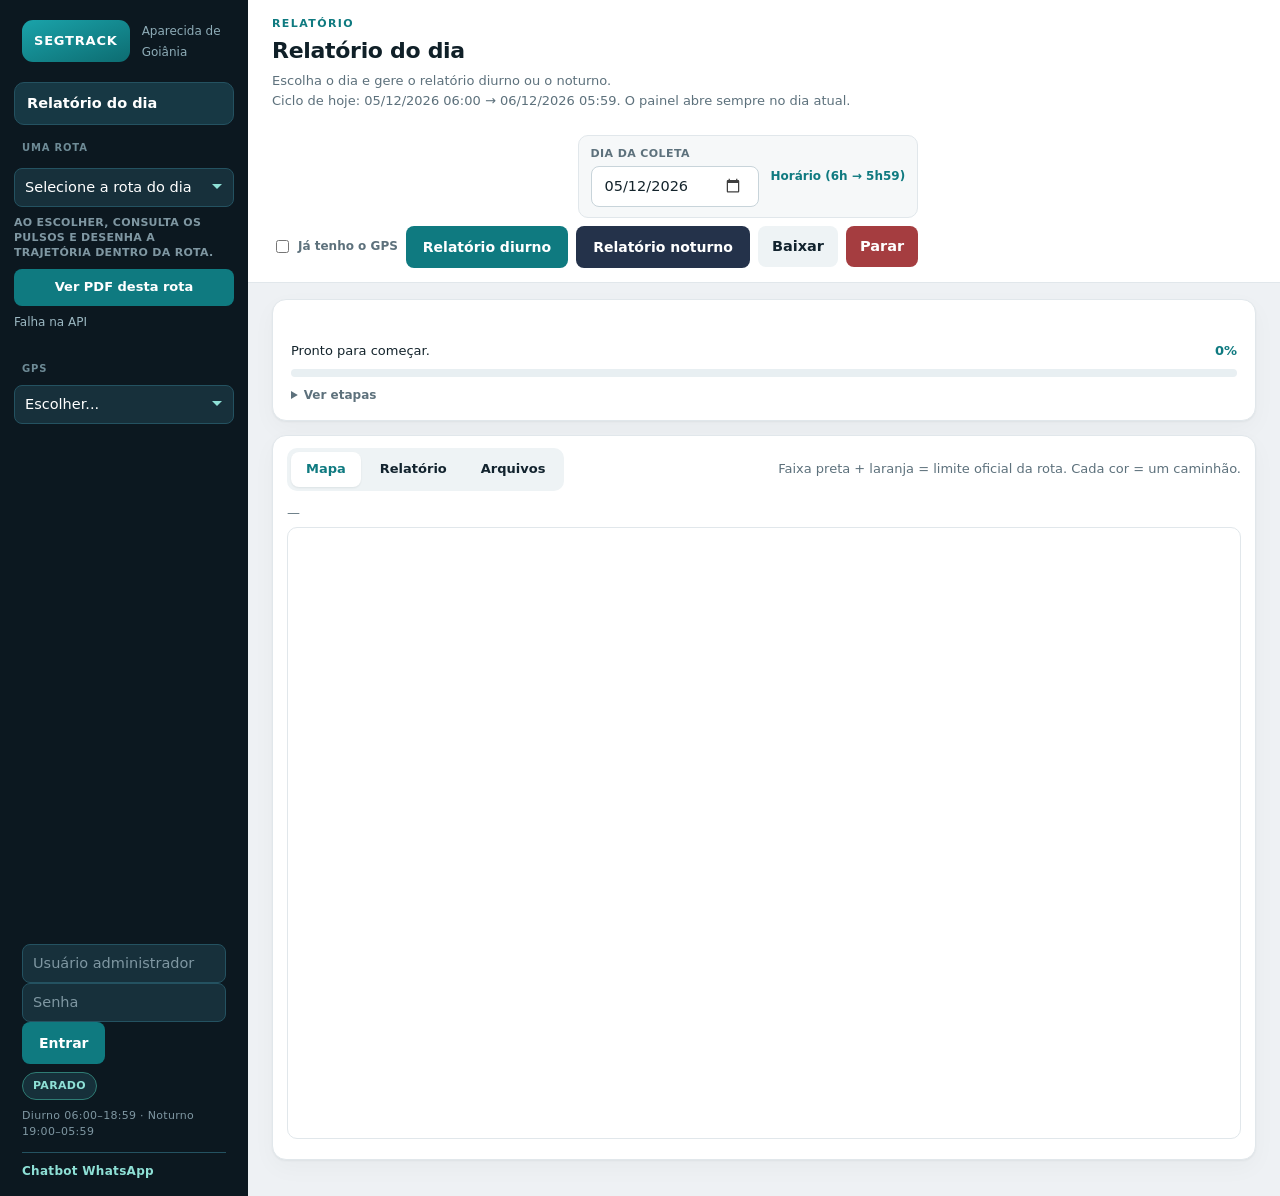
==== inlog_agent/web/index.html @ 2302d879 "Expõe a auditoria administrativa das rotas a partir do snapshot gravado, sem recalcular o turno. Co-" ====
<!DOCTYPE html>
<html lang="pt-BR">
<head>
  <meta charset="utf-8" />
  <meta name="viewport" content="width=device-width, initial-scale=1" />
  <title>SEGTRACK</title>
  <script src="config.js"></script>
  <style>
    :root {
      --ink: #102028;
      --navy: #12232e;
      --sidebar: #0c1820;
      --teal: #0f7a80;
      --teal-soft: #e8f5f5;
      --bg: #eef1f4;
      --card: #ffffff;
      --line: #e1e7eb;
      --text: #14242c;
      --muted: #5d717c;
      --argos: #1b8a5a;
      --segtrack: #c56a1a;
      --ok: #1b8a5a;
      --warn: #c56a1a;
      --err: #b34145;
      --shadow: 0 1px 2px #1020280d, 0 8px 24px #10202808;
    }
    * { box-sizing: border-box; }
    html, body { height: 100%; overflow-anchor: none; }
    body {
      margin: 0;
      font: 14.5px/1.45 "Segoe UI", system-ui, sans-serif;
      background: var(--bg);
      color: var(--text);
    }
    .shell { display: flex; min-height: 100%; }
    .sidebar {
      width: 248px;
      flex: none;
      background: var(--sidebar);
      color: #d7e4ea;
      padding: 20px 14px 16px;
      display: flex;
      flex-direction: column;
      gap: 20px;
    }
    .brand { display: flex; align-items: center; gap: 12px; padding: 0 8px; }
    .marca {
      height: 42px;
      padding: 0 12px;
      border-radius: 11px;
      background: linear-gradient(160deg, #1aa3aa, #0d6c71);
      color: #fff;
      display: grid;
      place-items: center;
      font-weight: 800;
      letter-spacing: .8px;
      font-size: 13px;
    }
    .brand strong { display: block; color: #fff; font-size: 17px; letter-spacing: -.2px; }
    .brand small { color: #8eacb7; font-size: 12px; }
    .tabs { display: flex; flex-direction: column; gap: 4px; }
    .nav-grupo {
      margin: 12px 8px 4px;
      color: #6e8b96;
      font-size: 10px;
      font-weight: 700;
      letter-spacing: .8px;
      text-transform: uppercase;
    }
    .tabs > button {
      width: 100%;
      text-align: left;
      background: transparent;
      color: #b7c9d1;
      border: 1px solid transparent;
      border-radius: 10px;
      padding: 10px 12px;
      font-weight: 650;
    }
    .tabs > button:hover { filter: none; background: #17303b; color: #fff; }
    .tabs > button.ativo { background: #173844; color: #fff; border-color: #245261; }
    .tabs > button.ativo.inlog { box-shadow: inset 3px 0 0 var(--teal); }
    .tabs > button.ativo.argos { box-shadow: inset 3px 0 0 var(--argos); }
    .tabs > button.ativo.segtrack { box-shadow: inset 3px 0 0 var(--segtrack); }
    .tabs > .campo-side {
      margin: 0 0 4px;
    }
    #sel-empresa.emp-inlog { box-shadow: inset 3px 0 0 var(--teal); }
    #sel-empresa.emp-argos { box-shadow: inset 3px 0 0 var(--argos); }
    #sel-empresa.emp-segtrack { box-shadow: inset 3px 0 0 var(--segtrack); }
    .sidebar-base { margin-top: auto; padding: 0 8px; display: grid; gap: 8px; }
    .sidebar-base small { color: #7f97a2; font-size: 11px; letter-spacing: .3px; }
    .chatbot-box {
      margin-top: 4px;
      padding-top: 10px;
      border-top: 1px solid #245261;
    }
    .chatbot-box summary {
      cursor: pointer;
      color: #8ee0d6;
      font-size: 12px;
      font-weight: 700;
      letter-spacing: .3px;
      list-style: none;
    }
    .chatbot-box .campo-side { margin-top: 6px; font-size: 12px; }
    .chatbot-box .chk-side {
      display: flex;
      gap: 6px;
      align-items: center;
      color: #b7c9d1;
      font-size: 12px;
      margin: 8px 0 4px;
    }
    .chatbot-box button {
      width: 100%;
      margin-top: 6px;
      font-size: 12px;
      padding: 7px 8px;
      background: #17303b;
      color: #d7e4ea;
      border: 1px solid #245261;
      border-radius: 8px;
    }
    .chatbot-box button.principal {
      background: #0f7a80;
      color: #fff;
      border-color: #0f7a80;
    }
    .chatbot-box button.desligar {
      background: #5c2a2a;
      color: #ffd4d4;
      border-color: #8a3d3d;
    }
    #chatbot-qr {
      display: none;
      width: 100%;
      max-width: 188px;
      margin: 8px auto 0;
      border-radius: 10px;
      background: #fff;
      padding: 6px;
    }
    #chatbot-qr.visivel { display: block; }
    #chatbot-msg { color: #9cb8c2; font-size: 11px; line-height: 1.45; margin-top: 8px; }
    .sidebar-rota { padding: 0 8px; display: grid; gap: 8px; }
    .tabs .sidebar-rota { margin: 4px 0 8px; padding: 0; }
    .sidebar-rota > small {
      color: #7f97a2;
      font-size: 11px;
      letter-spacing: .3px;
      text-transform: uppercase;
      font-weight: 700;
    }
    .campo-side {
      width: 100%;
      background: #17303b;
      border: 1px solid #245261;
      color: #fff;
      border-radius: 8px;
      padding: 8px 10px;
      font: inherit;
    }
    .campo-side::placeholder { color: #7f97a2; }
    select.campo-side {
      appearance: none;
      background-image: url("data:image/svg+xml,%3Csvg xmlns='http://www.w3.org/2000/svg' width='12' height='8' viewBox='0 0 12 8'%3E%3Cpath fill='%238ee0d6' d='M1 1l5 5 5-5'/%3E%3C/svg%3E");
      background-repeat: no-repeat;
      background-position: right 10px center;
      padding-right: 28px;
    }
    select.campo-side option { color: #12232e; background: #fff; }
    .sidebar-rota button {
      width: 100%;
      padding: 8px 10px;
      font-size: 13px;
    }
    .sidebar-rota button.sec {
      background: #17303b;
      color: #d7e4ea;
      border: 1px solid #245261;
    }
    .rota-info { color: #9cb8c2; font-size: 12px; line-height: 1.4; }
    #rota-caminhoes { display: grid; gap: 5px; max-height: 260px; overflow: auto; }
    .cam-row {
      display: grid;
      grid-template-columns: 10px 1fr auto;
      gap: 7px;
      align-items: baseline;
      color: #d7e4ea;
      font-size: 12px;
    }
    .cam-row i { width: 10px; height: 10px; border-radius: 2px; align-self: center; }
    .cam-row small { color: #7f97a2; }
    .app { flex: 1; min-width: 0; overflow-anchor: none; display: flex; flex-direction: column; }
    .topbar {
      background: #fff;
      border-bottom: 1px solid var(--line);
      padding: 16px 24px 14px;
      display: flex;
      justify-content: space-between;
      gap: 20px;
      align-items: flex-start;
      flex-wrap: wrap;
      position: sticky;
      top: 0;
      z-index: 8;
    }
    .topbar .kicker {
      margin: 0 0 3px;
      font-size: 11px;
      letter-spacing: 1.4px;
      text-transform: uppercase;
      color: var(--teal);
      font-weight: 700;
    }
    .topbar h1 { margin: 0; font-size: 22px; letter-spacing: -.3px; color: var(--ink); }
    .topbar .desc { margin: 5px 0 0; color: var(--muted); font-size: 13px; max-width: 560px; }
    .topbar-acoes {
      display: none;
      flex-wrap: wrap;
      gap: 8px;
      align-items: center;
      justify-content: flex-end;
    }
    body[data-pagina="uni"] .barra-uni,
    body[data-pagina="inlog"] .barra-inlog,
    body[data-pagina="argos"] .barra-argos,
    body[data-pagina="segtrack"] .barra-segtrack { display: flex; }
    .ciclo-avancado {
      font-size: 12px;
      color: var(--muted);
    }
    .ciclo-avancado summary {
      cursor: pointer;
      list-style: none;
      font-weight: 650;
      color: var(--teal);
    }
    .topbar-lado { display: flex; flex-direction: column; align-items: flex-end; gap: 8px; max-width: 100%; }
    .number { display: none; }
    main.painel { padding: 16px 24px 36px; display: none; gap: 14px; }
    main.painel.ativo { display: grid; }
    main[hidden] { display: none !important; }
    .card {
      background: var(--card);
      border: 1px solid var(--line);
      border-radius: 14px;
      padding: 16px 18px;
      box-shadow: var(--shadow);
    }
    .card h2 { margin: 0 0 10px; font-size: 15px; display: flex; align-items: center; color: var(--ink); }
    .card.visor { padding: 12px 14px 14px; }
    .vistas {
      display: flex;
      gap: 4px;
      background: #eef3f5;
      border-radius: 10px;
      padding: 4px;
      width: fit-content;
    }
    .vistas button {
      background: transparent;
      color: var(--navy);
      padding: 7px 14px;
      font-size: 13px;
    }
    .vistas button.ativo { background: #fff; color: var(--teal); box-shadow: 0 1px 2px #10202814; }
    .vista { display: none; }
    .vista.ativo { display: block; }
    .number {
      display: inline-flex;
      width: 24px;
      height: 24px;
      border-radius: 7px;
      align-items: center;
      justify-content: center;
      background: var(--teal-soft);
      color: var(--teal);
      margin-right: 10px;
      font-size: 12px;
      font-weight: 700;
      flex: none;
    }
    .status { display: flex; flex-wrap: wrap; gap: 8px; color: var(--muted); margin-top: 12px; }
    .status span {
      background: #f4f7f8;
      border: 1px solid var(--line);
      border-radius: 999px;
      padding: 5px 10px;
      font-size: 12px;
    }
    .status b { color: var(--text); font-weight: 650; }
    .acoes { display: flex; flex-wrap: wrap; gap: 8px; margin: 16px 0 8px; align-items: center; }
    button, .campo {
      border-radius: 8px;
      border: 1px solid #c8d4da;
      background: #fff;
      color: var(--text);
      padding: 9px 13px;
      font: inherit;
    }
    button {
      cursor: pointer;
      background: var(--teal);
      border-color: transparent;
      color: #fff;
      font-weight: 650;
    }
    button:hover { filter: brightness(.97); }
    button.sec { background: #eef3f5; color: var(--navy); }
    button.principal { padding: 10px 16px; font-size: 14px; }
    button.noturno { background: #24324a; }
    button.argos { background: var(--argos); color: #fff; }
    button.segtrack { background: var(--segtrack); color: #fff; }
    button.parar { background: #a53d40; color: #fff; }
    button:disabled { opacity: .45; cursor: default; }
    .chk {
      display: inline-flex;
      align-items: center;
      gap: 6px;
      color: var(--muted);
      font-size: 12px;
      font-weight: 600;
      user-select: none;
    }
    .menu { position: relative; }
    .menu-lista {
      display: none;
      position: absolute;
      right: 0;
      top: calc(100% + 6px);
      min-width: 200px;
      background: #fff;
      border: 1px solid var(--line);
      border-radius: 10px;
      box-shadow: var(--shadow);
      padding: 6px;
      z-index: 20;
    }
    .menu.aberto .menu-lista { display: grid; gap: 2px; }
    .menu-lista button {
      width: 100%;
      text-align: left;
      background: transparent;
      color: var(--text);
      font-weight: 600;
      padding: 8px 10px;
    }
    .menu-lista button:hover { background: var(--teal-soft); color: var(--teal); }
    .log-caixa { margin-top: 10px; }
    .log-caixa summary {
      cursor: pointer;
      color: var(--muted);
      font-size: 12px;
      font-weight: 650;
    }
    .campo { width: 168px; }
    .campo.hora { width: 112px; }
    .campo:focus { outline: 2px solid #9fd4d6; outline-offset: 1px; }
    .data-br {
      position: relative;
      width: 168px;
      flex: none;
    }
    .data-br .data-texto {
      width: 100%;
      padding-right: 36px;
    }
    .data-br .data-picker {
      position: absolute;
      right: 0;
      top: 0;
      width: 36px;
      height: 100%;
      padding: 0;
      margin: 0;
      border: 0;
      background: transparent;
      color: transparent;
    }
    .data-br .data-picker::-webkit-datetime-edit,
    .data-br .data-picker::-webkit-datetime-edit-fields-wrapper,
    .data-br .data-picker::-webkit-datetime-edit-text,
    .data-br .data-picker::-webkit-datetime-edit-month-field,
    .data-br .data-picker::-webkit-datetime-edit-day-field,
    .data-br .data-picker::-webkit-datetime-edit-year-field,
    .data-br .data-picker::-webkit-inner-spin-button {
      display: none;
    }
    .data-br .data-picker::-webkit-calendar-picker-indicator {
      opacity: .75;
      cursor: pointer;
      width: 16px;
      height: 16px;
      margin-right: 8px;
    }
    .ciclo {
      display: inline-flex;
      align-items: center;
      gap: 12px;
      flex-wrap: wrap;
      background: #f6f8f9;
      border: 1px solid var(--line);
      border-radius: 10px;
      padding: 10px 12px;
    }
    .ciclo-lado { display: grid; gap: 4px; }
    .ciclo-lado .linha { display: flex; gap: 6px; align-items: center; }
    .hora-lbl { color: var(--muted); font-size: 11px; font-weight: 700; letter-spacing: .4px; text-transform: uppercase; }
    .hora-lbl.ate { align-self: end; padding-bottom: 10px; text-transform: none; letter-spacing: 0; font-size: 12px; }
    .andamento { margin-top: 14px; }
    .andamento-topo { display: flex; justify-content: space-between; gap: 12px; align-items: baseline; margin-bottom: 8px; }
    .andamento-topo span { color: var(--text); font-size: 13px; }
    .andamento-topo strong { color: var(--teal); font-size: 13px; }
    .track { height: 8px; background: #e8eff2; border-radius: 6px; overflow: hidden; }
    .fill { width: 0; height: 100%; background: var(--teal); transition: width .35s ease; }
    #log, #log-argos, #log-segtrack, #log-uni {
      min-height: 168px;
      max-height: 280px;
      overflow: auto;
      overflow-anchor: none;
      white-space: pre-wrap;
      font: 12px/1.65 Consolas, "Cascadia Mono", monospace;
      background: #0f1c24;
      border-radius: 10px;
      padding: 13px 14px;
      color: #9ec3c6;
    }
    iframe {
      width: 100%;
      min-height: 420px;
      border: 1px solid var(--line);
      border-radius: 10px;
      background: #fff;
    }
    #mapa, #argos-mapa, #segtrack-mapa, #unificado-mapa { height: 68vh; min-height: 540px; }
    #diario, #argos-diario, #segtrack-diario, #unificado-diario { min-height: 520px; }
    .titulo-linha {
      display: flex;
      justify-content: space-between;
      align-items: baseline;
      gap: 12px;
      flex-wrap: wrap;
    }
    .titulo-linha h2 { margin: 0; }
    .legenda { color: var(--muted); font-size: 13px; }
    .dias { display: flex; flex-wrap: wrap; gap: 6px; margin: 0 0 12px; }
    .dias button {
      background: #eef3f5;
      color: var(--navy);
      font-weight: 600;
      padding: 6px 10px;
    }
    .dias button.ativo { background: var(--teal); color: #fff; }
    #dias-argos button.ativo { background: var(--argos); color: #fff; }
    #dias-segtrack button.ativo { background: var(--segtrack); color: #fff; }
    .badge {
      display: inline-flex;
      width: fit-content;
      padding: 5px 10px;
      border-radius: 999px;
      font-size: 11px;
      font-weight: 700;
      letter-spacing: .3px;
      text-transform: uppercase;
      border: 1px solid #34515c;
      background: #16303a;
      color: #9cb8c2;
    }
    .badge.ok { border-color: #2f7c74; color: #8ee0d6; }
    .badge.run { border-color: #8a6b2b; color: #f0d48a; }
    .badge.err { border-color: #8a3d3d; color: #f0a8a6; }
    .aud-tabela { width: 100%; border-collapse: collapse; font-size: 13px; }
    .aud-tabela th, .aud-tabela td { text-align: left; padding: 7px 8px; border-bottom: 1px solid var(--line); vertical-align: top; }
    .aud-tabela th { color: var(--muted); font-size: 11px; letter-spacing: .4px; text-transform: uppercase; }
    .aud-ok { color: var(--ok); font-weight: 700; }
    .aud-alerta { color: var(--err); font-weight: 700; }
    .aud-aviso { color: var(--warn); font-weight: 700; }
    .aud-lista { margin: 8px 0 0; padding-left: 18px; color: var(--muted); }
    .aud-grade { display: grid; grid-template-columns: repeat(3, minmax(0, 1fr)); gap: 10px; margin: 8px 0 12px; }
    .aud-grade div { background: #f6f8f9; border-radius: 10px; padding: 10px 12px; }
    .aud-grade small { display: block; color: var(--muted); font-size: 11px; text-transform: uppercase; letter-spacing: .3px; }
    .aud-grade b { font-size: 16px; }
    #acesso-box[hidden], #tab-auditoria[hidden], #aba-auditoria[hidden] { display: none !important; }
    a { color: var(--teal); }
    .hint { font-size: 13px; line-height: 1.55; color: var(--muted); margin: 0 0 4px; }
    #arquivos-uni, #arquivos, #arquivos-argos, #arquivos-segtrack { display: grid; gap: 6px; }
    #arquivos-uni a, #arquivos a, #arquivos-argos a, #arquivos-segtrack a {
      display: inline-block;
      padding: 7px 10px;
      background: #f6f8f9;
      border-radius: 8px;
      text-decoration: none;
    }
    @media (max-width: 860px) {
      .shell { display: block; }
      .sidebar { width: auto; }
      .tabs { flex-direction: row; flex-wrap: wrap; }
      .tabs > button { width: auto; }
      .topbar { position: static; }
    }
  </style>
</head>
<body data-pagina="uni">
  <div class="shell">
    <aside class="sidebar">
      <div class="brand">
        <span class="marca">SEGTRACK</span>
        <div>
          <small>Aparecida de Goiânia</small>
        </div>
      </div>
      <nav class="tabs">
        <button type="button" id="tab-uni" class="nav-item ativo" onclick="mostrarAba('uni')">Relatório do dia</button>
        <button type="button" id="tab-auditoria" class="nav-item" hidden onclick="mostrarAba('auditoria')">Auditoria de rotas</button>
        <p class="nav-grupo">Uma rota</p>
        <div class="sidebar-rota" style="padding:0; gap:8px;">
          <select id="filtro-rota" class="campo-side" title="Rotas da grade do dia">
            <option value="">Escolha a rota</option>
          </select>
          <small class="rota-info">Ao escolher, consulta os pulsos e desenha a trajetória dentro da rota.</small>
          <button type="button" id="btn-ver-rota" onclick="verRota(true)">Ver PDF desta rota</button>
          <a id="rota-pdf-link" class="rota-info" hidden target="_blank" rel="noopener">Abrir PDF da rota</a>
          <button type="button" class="sec" id="btn-mapa-dia" onclick="voltarMapaDia()" hidden>Voltar ao mapa do dia</button>
          <div id="rota-info" class="rota-info"></div>
          <div id="rota-caminhoes"></div>
        </div>
        <p class="nav-grupo">GPS</p>
        <select id="sel-empresa" class="campo-side" title="GPS da SEGTRACK" onchange="abrirEmpresa(this.value)">
          <option value="">Escolher...</option>
          <option value="segtrack">SEGTRACK</option>
        </select>
      </nav>
      <div class="sidebar-base">
        <div id="acesso-box" hidden>
          <form id="acesso-form" onsubmit="entrarPainel(event)">
            <input id="acesso-login" class="campo-side" autocomplete="username" placeholder="Usuário administrador" />
            <input id="acesso-senha" class="campo-side" type="password" autocomplete="current-password" placeholder="Senha" />
            <button type="submit" class="principal">Entrar</button>
            <small id="acesso-msg" class="rota-info"></small>
          </form>
          <div id="acesso-logado" hidden>
            <small id="acesso-nome" class="rota-info"></small>
            <button type="button" class="sec" onclick="sairPainel()">Sair</button>
          </div>
        </div>
        <span id="badge" class="badge ok">parado</span>
        <small>Diurno 06:00–18:59 · Noturno 19:00–05:59</small>
        <details class="chatbot-box" id="chatbot-box">
          <summary>Chatbot WhatsApp</summary>
          <img id="chatbot-qr" alt="QR do WhatsApp" />
          <select class="campo-side" id="chatbot-grupo" title="Grupo que recebe o relatório">
            <option value="">Escolher grupo...</option>
          </select>
          <label class="chk-side"><input type="checkbox" id="chatbot-auto" checked /> Enviar PDF ao gerar relatório</label>
          <label class="chk-side"><input type="checkbox" id="chatbot-2h" /> A cada 2 h gera o relatório e envia no grupo</label>
          <button type="button" class="principal" id="btn-chatbot-sessao" onclick="alternarSessaoChatbot()">Conectar WhatsApp</button>
          <button type="button" onclick="salvarChatbot()">Salvar grupo</button>
          <button type="button" class="acao-job" id="btn-chatbot-enviar" onclick="enviarChatbot()">Gerar e enviar no grupo</button>
          <small id="chatbot-msg">Conecte o WhatsApp, escolha o grupo e clique em Gerar e enviar no grupo. Esta mensagem mostra o retorno: aviso enviado, PDF enviado ou o erro. Escrever no WhatsApp nao gera o relatorio.</small>
        </details>
      </div>
    </aside>
    <div class="app">
      <header class="topbar">
        <div>
          <p class="kicker" id="kicker-pagina">Relatório</p>
          <h1 id="titulo-pagina">Relatório do dia</h1>
          <p class="desc" id="desc-pagina">Escolha o dia e gere o relatório diurno ou o noturno.</p>
          <p class="hint" id="hint-ciclo-uni">Diurno 06:00–18:59. Noturno a partir das 19:00 até 05:59, com os polígonos do dia e a trajetória dentro deles.</p>
        </div>
        <div class="topbar-lado">
          <div class="ciclo">
            <div class="ciclo-lado">
              <span class="hora-lbl">Dia da coleta</span>
              <div class="linha">
                <input class="campo" id="data-uni" type="date" title="Dia da coleta" />
              </div>
            </div>
            <details class="ciclo-avancado">
              <summary>Horário (6h → 5h59)</summary>
              <div class="linha" style="margin-top:8px">
                <input class="campo hora" id="hora-ini-uni" type="time" value="06:00" step="60" title="Hora inicial" />
                <span class="hora-lbl ate">até</span>
                <input class="campo" id="data-fim-uni" type="date" title="Data final" />
                <input class="campo hora" id="hora-fim-uni" type="time" value="05:59" step="60" title="Hora final" />
              </div>
            </details>
          </div>
          <div class="topbar-acoes barra-uni">
            <label class="chk"><input type="checkbox" id="chk-so-gps" /> Já tenho o GPS</label>
            <button type="button" class="principal acao-job" onclick="rodarUnificado(!document.getElementById('chk-so-gps').checked, 'diurno')" title="06:00 até 18:59, polígonos diurnos do dia">Relatório diurno</button>
            <button type="button" class="principal noturno acao-job" onclick="rodarUnificado(!document.getElementById('chk-so-gps').checked, 'noturno')" title="19:00 até 05:59, polígonos noturnos do dia">Relatório noturno</button>
            <div class="menu">
              <button type="button" class="sec acao-job" onclick="toggleMenu(this)">Baixar</button>
              <div class="menu-lista">
                <button type="button" id="btn-pdf-uni" class="acao-job" onclick="baixarPdfUnificado()">PDF do relatório</button>
                <button type="button" id="btn-word-uni" class="acao-job" onclick="baixarWordUnificado()">Word</button>
              </div>
            </div>
            <button type="button" class="parar" onclick="pararGeracao('log-uni')">Parar</button>
          </div>
          <div class="topbar-acoes barra-inlog" hidden>
            <input class="campo" id="veiculos" placeholder="Frota (CCL)" value="CCL" title="Filtro da frota Inlog" />
            <button type="button" class="acao-job" onclick="rodar('rotas')">Buscar GPS Inlog</button>
            <div class="menu">
              <button type="button" class="sec acao-job" onclick="toggleMenu(this)">Baixar</button>
              <div class="menu-lista">
                <button type="button" id="btn-pdf" class="acao-job" onclick="baixarPdf()">PDF</button>
                <button type="button" id="btn-gpkg" class="acao-job" onclick="baixarGpkg()">GPKG</button>
              </div>
            </div>
            <button type="button" class="parar" onclick="pararGeracao('log')">Parar</button>
          </div>
          <div class="topbar-acoes barra-argos" hidden>
            <button type="button" class="argos acao-job" onclick="rodarArgos('argos-rotas')">Buscar GPS Argos</button>
            <div class="menu">
              <button type="button" class="sec acao-job" onclick="toggleMenu(this)">Baixar</button>
              <div class="menu-lista">
                <button type="button" id="btn-pdf-argos" class="acao-job" onclick="baixarPdfArgos()">PDF</button>
                <button type="button" id="btn-gpkg-argos" class="acao-job" onclick="baixarGpkgArgos()">GPKG</button>
              </div>
            </div>
            <button type="button" class="parar" onclick="pararGeracao('log-argos')">Parar</button>
          </div>
          <div class="topbar-acoes barra-segtrack">
            <button type="button" class="segtrack acao-job" onclick="rodarSegtrack('segtrack-rotas')">Buscar GPS SEGTRACK</button>
            <div class="menu">
              <button type="button" class="sec acao-job" onclick="toggleMenu(this)">Baixar</button>
              <div class="menu-lista">
                <button type="button" id="btn-pdf-segtrack" class="acao-job" onclick="baixarPdfSegtrack()">PDF</button>
                <button type="button" id="btn-gpkg-segtrack" class="acao-job" onclick="baixarGpkgSegtrack()">GPKG</button>
              </div>
            </div>
            <button type="button" class="parar" onclick="pararGeracao('log-segtrack')">Parar</button>
          </div>
        </div>
      </header>

  <main id="aba-uni" class="painel ativo">
    <section class="card">
      <div class="status" id="status-uni"></div>
      <div class="andamento">
        <div class="andamento-topo">
          <span id="msg-uni">Pronto para começar.</span>
          <strong id="pct-uni">0%</strong>
        </div>
        <div class="track"><div class="fill" id="fill-uni"></div></div>
      </div>
      <details class="log-caixa">
        <summary>Ver etapas</summary>
        <div id="log-uni">As etapas aparecem aqui enquanto o relatório é montado.</div>
      </details>
    </section>
    <section class="card visor">
      <div class="titulo-linha">
        <div class="vistas" data-alvo="uni">
          <button type="button" class="ativo" data-vista="mapa">Mapa</button>
          <button type="button" data-vista="relatorio">Relatório</button>
          <button type="button" data-vista="arquivos">Arquivos</button>
        </div>
        <span class="legenda" id="legenda-uni">Faixa preta + laranja = limite oficial da rota. Cada cor = um caminhão.</span>
        <a id="unificado-mapa-link" href="#" target="_blank" hidden>Tela cheia</a>
      </div>
      <div id="dias-uni" class="dias"></div>
      <div class="vista ativo" data-vista-panel="mapa">
        <p class="hint"><span id="titulo-uni">—</span></p>
        <iframe id="unificado-mapa" title="Mapa unificado"></iframe>
      </div>
      <div class="vista" data-vista-panel="relatorio">
        <p class="hint">Conclusão de rota · <span id="titulo-uni-dia">—</span></p>
        <iframe id="unificado-diario" title="Relatório unificado"></iframe>
      </div>
      <div class="vista" data-vista-panel="arquivos">
        <div id="arquivos-uni">Nenhum arquivo deste dia ainda.</div>
      </div>
    </section>
  </main>

  <main id="aba-inlog" class="painel">
    <section class="card">
      <div class="status" id="status"></div>
      <details class="log-caixa">
        <summary>Ver etapas</summary>
        <div id="log">Aguardando comando...</div>
      </details>
    </section>
    <section class="card visor">
      <div class="titulo-linha">
        <div class="vistas" data-alvo="inlog">
          <button type="button" class="ativo" data-vista="mapa">Mapa</button>
          <button type="button" data-vista="relatorio">Relatório</button>
          <button type="button" data-vista="arquivos">Arquivos</button>
        </div>
        <span class="legenda">Cinza = setor oficial · colorida = GPS Inlog</span>
        <a id="mapa-link" href="#" target="_blank" hidden>Tela cheia</a>
      </div>
      <div id="dias" class="dias"></div>
      <div class="vista ativo" data-vista-panel="mapa">
        <p class="hint"><span id="titulo-mapa">—</span></p>
        <iframe id="mapa" title="Mapa Inlog"></iframe>
      </div>
      <div class="vista" data-vista-panel="relatorio">
        <p class="hint">Relatório Inlog · <span id="titulo-dia">—</span></p>
        <iframe id="diario" title="Relatório diário Inlog"></iframe>
      </div>
      <div class="vista" data-vista-panel="arquivos">
        <div id="arquivos">Nenhuma extração Inlog deste dia.</div>
      </div>
    </section>
  </main>

  <main id="aba-argos" class="painel" hidden>
    <section class="card">
      <div class="status" id="status-argos"></div>
      <details class="log-caixa">
        <summary>Ver etapas</summary>
        <div id="log-argos">Aguardando comando do Argos...</div>
      </details>
    </section>
    <section class="card visor">
      <div class="titulo-linha">
        <div class="vistas" data-alvo="argos">
          <button type="button" class="ativo" data-vista="mapa">Mapa</button>
          <button type="button" data-vista="relatorio">Relatório</button>
          <button type="button" data-vista="arquivos">Arquivos</button>
        </div>
        <span class="legenda">Cinza = setor oficial · colorida = GPS Argos</span>
        <a id="argos-mapa-link" href="#" target="_blank" hidden>Tela cheia</a>
      </div>
      <div id="dias-argos" class="dias"></div>
      <div class="vista ativo" data-vista-panel="mapa">
        <p class="hint"><span id="titulo-argos">—</span></p>
        <iframe id="argos-mapa" title="Mapa Argos"></iframe>
      </div>
      <div class="vista" data-vista-panel="relatorio">
        <p class="hint">Relatório Argos · <span id="titulo-argos-dia">—</span></p>
        <iframe id="argos-diario" title="Relatório Argos"></iframe>
      </div>
      <div class="vista" data-vista-panel="arquivos">
        <div id="arquivos-argos">Nenhuma extração Argos deste dia.</div>
      </div>
    </section>
  </main>

  <main id="aba-segtrack" class="painel" hidden>
    <section class="card">
      <div class="status" id="status-segtrack"></div>
      <details class="log-caixa">
        <summary>Ver etapas</summary>
        <div id="log-segtrack">Aguardando comando da SEGTRACK...</div>
      </details>
    </section>
    <section class="card visor">
      <div class="titulo-linha">
        <div class="vistas" data-alvo="segtrack">
          <button type="button" class="ativo" data-vista="mapa">Mapa</button>
          <button type="button" data-vista="relatorio">Relatório</button>
          <button type="button" data-vista="arquivos">Arquivos</button>
        </div>
        <span class="legenda">Cada cor = um caminhão que entrou no polígono</span>
        <a id="segtrack-mapa-link" href="#" target="_blank" hidden>Tela cheia</a>
      </div>
      <div id="dias-segtrack" class="dias"></div>
      <div class="vista ativo" data-vista-panel="mapa">
        <p class="hint"><span id="titulo-segtrack">—</span></p>
        <iframe id="segtrack-mapa" title="Mapa SEGTRACK"></iframe>
      </div>
      <div class="vista" data-vista-panel="relatorio">
        <p class="hint">Relatório SEGTRACK · <span id="titulo-segtrack-dia">—</span></p>
        <iframe id="segtrack-diario" title="Relatório SEGTRACK"></iframe>
      </div>
      <div class="vista" data-vista-panel="arquivos">
        <div id="arquivos-segtrack">Nenhuma extração SEGTRACK deste dia.</div>
      </div>
    </section>
  </main>

  <main id="aba-auditoria" class="painel" hidden>
    <section class="card">
      <p class="hint">Consulta o snapshot já gravado. A tabela, o detalhe e o PDF são conferidos sem recalcular turno encerrado.</p>
      <div class="linha">
        <input class="campo" id="aud-data" type="date" title="Dia da auditoria" />
        <select class="campo" id="aud-turno" title="Turno">
          <option value="diurno">Diurno</option>
          <option value="noturno">Noturno</option>
        </select>
        <select class="campo" id="aud-rota" title="Rota">
          <option value="">Todas as rotas</option>
        </select>
        <button type="button" class="principal" onclick="carregarAuditoria()">Consultar</button>
        <button type="button" class="sec" onclick="baixarAuditoria()">PDF da auditoria</button>
      </div>
      <p class="hint" id="aud-sync"></p>
      <ul class="aud-lista" id="aud-alertas"></ul>
    </section>
    <section class="card" id="aud-resultado">
      <p class="hint">Escolha a data e o turno para ler a auditoria.</p>
    </section>
  </main>
  <div id="datas-espelho" hidden>
    <input id="data" type="date" />
    <input id="hora-ini-inlog" type="time" value="06:00" />
    <input id="data-fim-inlog" type="date" />
    <input id="hora-fim-inlog" type="time" value="05:59" />
    <input id="data-argos" type="date" />
    <input id="hora-ini-argos" type="time" value="06:00" />
    <input id="data-fim-argos" type="date" />
    <input id="hora-fim-argos" type="time" value="05:59" />
    <input id="data-segtrack" type="date" />
    <input id="hora-ini-segtrack" type="time" value="06:00" />
    <input id="data-fim-segtrack" type="date" />
    <input id="hora-fim-segtrack" type="time" value="05:59" />
  </div>
    </div>
  </div>

    <script>
    const API_BASE = String(window.SAGTRACK_API || "").replace(/\/$/, "");
    function urlApi(path) {
      const texto = String(path || "");
      if (!API_BASE || !texto || /^(https?:|blob:|data:)/i.test(texto)) return texto;
      if (texto.startsWith("/")) return API_BASE + texto;
      return texto;
    }
    const fetchOriginal = window.fetch.bind(window);
    window.fetch = (input, init) => fetchOriginal(typeof input === "string" ? urlApi(input) : input, init);
    const $ = (id) => document.getElementById(id);
    let pedindoDia = "";
    let pedindoArgos = "";
    let pedindoSegtrack = "";
    let aba = "uni";
    let geracaoAbort = null;
    let gerandoArquivo = false;
    let turnoUnificado = "";
    let inspecaoRota = "";

    function isoHoje() {
      const agora = new Date();
      return [
        agora.getFullYear(),
        String(agora.getMonth() + 1).padStart(2, "0"),
        String(agora.getDate()).padStart(2, "0"),
      ].join("-");
    }

    function fmtDia(iso) {
      if (!iso) return "—";
      const [ano, mes, dia] = iso.split("-");
      return `${dia}/${mes}/${ano}`;
    }

    function isoParaBr(iso) {
      const achado = /^(\d{4})-(\d{2})-(\d{2})$/.exec(String(iso || "").trim());
      return achado ? `${achado[3]}/${achado[2]}/${achado[1]}` : "";
    }

    function brParaIso(br) {
      const dig = String(br || "").replace(/\D/g, "");
      if (dig.length !== 8) return "";
      const dia = Number(dig.slice(0, 2));
      const mes = Number(dig.slice(2, 4));
      const ano = Number(dig.slice(4, 8));
      const dt = new Date(ano, mes - 1, dia);
      if (dt.getFullYear() !== ano || dt.getMonth() !== mes - 1 || dt.getDate() !== dia) return "";
      return `${String(ano).padStart(4, "0")}-${String(mes).padStart(2, "0")}-${String(dia).padStart(2, "0")}`;
    }

    function mascararBr(texto) {
      const dig = String(texto || "").replace(/\D/g, "").slice(0, 8);
      if (dig.length <= 2) return dig;
      if (dig.length <= 4) return dig.slice(0, 2) + "/" + dig.slice(2);
      return dig.slice(0, 2) + "/" + dig.slice(2, 4) + "/" + dig.slice(4);
    }

    function iniciarDatasBr() {
      const desc = Object.getOwnPropertyDescriptor(HTMLInputElement.prototype, "value");
      document.querySelectorAll('input[type="date"]').forEach((nativo) => {
        if (nativo.closest(".data-br")) return;
        const wrap = document.createElement("div");
        wrap.className = "data-br";
        const texto = document.createElement("input");
        texto.type = "text";
        texto.className = "campo data-texto";
        texto.inputMode = "numeric";
        texto.placeholder = "dd/mm/aaaa";
        texto.maxLength = 10;
        texto.autocomplete = "off";
        texto.title = nativo.title || "Data (dd/mm/aaaa)";
        texto.setAttribute("aria-label", nativo.title || "Data");
        nativo.classList.add("data-picker");
        nativo.classList.remove("campo");
        nativo.lang = "pt-BR";
        nativo.parentNode.insertBefore(wrap, nativo);
        wrap.appendChild(texto);
        wrap.appendChild(nativo);
        if (desc && desc.get && desc.set) {
          Object.defineProperty(nativo, "value", {
            get() { return desc.get.call(this); },
            set(v) {
              desc.set.call(this, v);
              texto.value = isoParaBr(v);
            },
          });
        }
        texto.value = isoParaBr(nativo.value);
        nativo.addEventListener("input", () => { texto.value = isoParaBr(nativo.value); });
        nativo.addEventListener("change", () => { texto.value = isoParaBr(nativo.value); });
        texto.addEventListener("input", () => { texto.value = mascararBr(texto.value); });
        const aplicar = () => {
          const iso = brParaIso(texto.value);
          if (iso) {
            if (nativo.value !== iso) {
              nativo.value = iso;
              nativo.dispatchEvent(new Event("change", { bubbles: true }));
            } else {
              texto.value = isoParaBr(iso);
            }
          } else {
            texto.value = isoParaBr(nativo.value);
          }
        };
        texto.addEventListener("change", aplicar);
        texto.addEventListener("blur", aplicar);
      });
    }

    function horaDe(id, padrao) {
      const v = (($(id) && $(id).value) || "").trim();
      if (!v) return padrao;
      return v.slice(0, 5);
    }

    function isoDia(d) {
      return d.getFullYear() + "-" + String(d.getMonth() + 1).padStart(2, "0") + "-" + String(d.getDate()).padStart(2, "0");
    }

    function somarDia(iso, n) {
      if (!iso) return "";
      const [y, m, d] = iso.split("-").map(Number);
      const dt = new Date(y, m - 1, d);
      dt.setDate(dt.getDate() + n);
      return isoDia(dt);
    }

    function hojeIso() {
      return new Intl.DateTimeFormat("en-CA", {
        timeZone: "America/Sao_Paulo",
        year: "numeric",
        month: "2-digit",
        day: "2-digit",
      }).format(new Date());
    }

    function cicloDiario(ref) {
      const data = ref ? isoDia(ref) : hojeIso();
      return {
        data,
        data_fim: somarDia(data, 1),
        hora_inicio: "06:00",
        hora_fim: "05:59",
      };
    }

    function atualizarHintCiclo(p) {
      const el = $("hint-ciclo-uni");
      if (!el || !p || !p.data) return;
      el.textContent = "Ciclo de hoje: " + fmtPeriodo(p.data, p.hora_inicio || "06:00", p.hora_fim || "05:59", p.data_fim) + ". O painel abre sempre no dia atual.";
    }

    function logPertoDoFim(el) {
      if (!el) return true;
      return el.scrollHeight - el.scrollTop - el.clientHeight < 48;
    }

    function escreverLog(el, texto, seguir) {
      if (!el || texto == null || el.textContent === texto) return;
      const grudado = seguir && logPertoDoFim(el);
      el.textContent = texto;
      if (grudado) el.scrollTop = el.scrollHeight;
    }

    function setHtml(id, html) {
      const el = $(id);
      if (!el || el.dataset.html === html) return;
      el.dataset.html = html;
      el.innerHTML = html;
    }

    function pintarAndamento(msg, pct, texto, opts) {
      if ($("msg-uni") && msg) $("msg-uni").textContent = msg;
      if ($("pct-uni") && pct != null) $("pct-uni").textContent = pct + "%";
      if ($("fill-uni") && pct != null) $("fill-uni").style.width = Math.max(0, Math.min(100, pct)) + "%";
      if (texto != null) escreverLog($("log-uni"), texto, !!(opts && opts.seguir));
    }

    function fmtPeriodo(iso, ini, fim, isoFim) {
      const inicio = (ini || "00:00").slice(0, 5);
      const final = (fim || "23:59").slice(0, 5);
      if (!iso) return "—";
      if ((!isoFim || isoFim === iso) && inicio === "00:00" && final === "23:59") return fmtDia(iso);
      if (!isoFim || isoFim === iso) return fmtDia(iso) + " · " + inicio + "–" + final;
      return fmtDia(iso) + " " + inicio + " → " + fmtDia(isoFim) + " " + final;
    }

    function periodoDe(prefix) {
      const ids = {
        uni: ["data-uni", "hora-ini-uni", "data-fim-uni", "hora-fim-uni"],
        inlog: ["data", "hora-ini-inlog", "data-fim-inlog", "hora-fim-inlog"],
        argos: ["data-argos", "hora-ini-argos", "data-fim-argos", "hora-fim-argos"],
        segtrack: ["data-segtrack", "hora-ini-segtrack", "data-fim-segtrack", "hora-fim-segtrack"],
      };
      const [d, i, df, f] = ids[prefix];
      return {
        data: $(d).value || null,
        data_fim: $(df).value || $(d).value || null,
        hora_inicio: horaDe(i, "00:00"),
        hora_fim: horaDe(f, "23:59"),
      };
    }

    function aplicarPeriodo(p) {
      if (p.data) {
        $("data-uni").value = p.data;
        $("data").value = p.data;
        $("data-argos").value = p.data;
        $("data-segtrack").value = p.data;
      }
      const fim = p.data_fim || (p.data ? somarDia(p.data, 1) : "");
      if (fim) {
        $("data-fim-uni").value = fim;
        $("data-fim-inlog").value = fim;
        $("data-fim-argos").value = fim;
        $("data-fim-segtrack").value = fim;
      }
      const iniH = p.hora_inicio || "06:00";
      const fimH = p.hora_fim || "05:59";
      ["hora-ini-uni", "hora-ini-inlog", "hora-ini-argos", "hora-ini-segtrack"].forEach((id) => {
        $(id).value = iniH;
      });
      ["hora-fim-uni", "hora-fim-inlog", "hora-fim-argos", "hora-fim-segtrack"].forEach((id) => {
        $(id).value = fimH;
      });
      atualizarHintCiclo({
        data: p.data || $("data-uni").value,
        data_fim: fim || $("data-fim-uni").value,
        hora_inicio: iniH,
        hora_fim: fimH,
      });
    }

    async function fetchGeracao(url) {
      if (geracaoAbort) geracaoAbort.abort();
      geracaoAbort = new AbortController();
      gerandoArquivo = true;
      document.querySelectorAll("button.parar").forEach((btn) => { btn.disabled = false; });
      try {
        return await fetch(url, { signal: geracaoAbort.signal });
      } catch (e) {
        if (e && e.name === "AbortError") throw new Error("Geração interrompida.");
        throw new Error(erroPainel(e));
      }
    }

    async function pararGeracao(logId) {
      const el = logId ? $(logId) : null;
      if (logId === "log-uni") pintarAndamento("Parando a geração...", 0, "Parando a geração...", { seguir: true });
      else if (el) escreverLog(el, "Parando a geração...", true);
      if (geracaoAbort) geracaoAbort.abort();
      geracaoAbort = null;
      try {
        const info = await api("/api/parar", {
          method: "POST",
          headers: { "Content-Type": "application/json" },
          body: "{}",
        });
        if (logId === "log-uni") pintarAndamento(info.msg || "Parado.", 0, info.msg || "Parado.", { seguir: true });
        else if (el) escreverLog(el, info.msg || "Parado.", true);
      } catch (e) {
        if (el) el.textContent = e.message;
      }
      gerandoArquivo = false;
      return atualizar();
    }

    const paginas = {
      uni: ["Relatório", "Relatório do dia", "Diurno: 06:00–18:59. Noturno: a partir das 19:00 até 05:59. Cada um traz os polígonos do dia e desenha a trajetória dentro deles."],
      segtrack: ["GPS", "SEGTRACK", "Busca o GPS da SEGTRACK, no dia escolhido no topo."],
      auditoria: ["Auditoria", "Auditoria de rotas", "Confere o percentual da tabela, do detalhe e do PDF com o snapshot gravado. Não recalcula turno encerrado."],
    };
    let acesso = { exigida: false, usuario: null, csrf: "" };

    function abrirEmpresa(nome) {
      if (nome === "segtrack") {
        mostrarAba(nome);
        return;
      }
      mostrarAba("uni");
    }

    function mostrarAba(nome) {
      if (nome === "auditoria") {
        if (!acesso.usuario || acesso.usuario.perfil !== "admin") return;
      } else if (nome !== "uni" && nome !== "segtrack") {
        nome = "uni";
      }
      aba = nome;
      document.body.dataset.pagina = nome;
      ["uni", "inlog", "argos", "segtrack", "auditoria"].forEach((id) => {
        const el = $("aba-" + id);
        if (!el) return;
        const on = nome === id;
        el.hidden = !on;
        el.classList.toggle("ativo", on);
      });
      $("tab-uni").className = nome === "uni" ? "nav-item ativo" : "nav-item";
      const tabAud = $("tab-auditoria");
      if (tabAud) tabAud.className = nome === "auditoria" ? "nav-item ativo" : "nav-item";
      if ($("hint-ciclo-uni")) $("hint-ciclo-uni").hidden = nome === "auditoria";
      const sel = $("sel-empresa");
      if (sel) {
        sel.value = nome === "segtrack" ? nome : "";
        sel.className = "campo-side" + (sel.value ? " emp-" + sel.value : "");
      }
      const pagina = paginas[nome] || paginas.uni;
      if ($("kicker-pagina")) $("kicker-pagina").textContent = pagina[0];
      if ($("titulo-pagina")) $("titulo-pagina").textContent = pagina[1];
      if ($("desc-pagina")) $("desc-pagina").textContent = pagina[2];
      if (nome === "segtrack") carregarDiaSegtrack(false);
      if (nome === "uni") atualizar();
      if (nome === "auditoria") carregarAuditoria();
    }

    function pintarAcesso() {
      const box = $("acesso-box");
      const form = $("acesso-form");
      const logado = $("acesso-logado");
      const admin = !!(acesso.usuario && acesso.usuario.perfil === "admin");
      const tab = $("tab-auditoria");
      if (tab) tab.hidden = !admin;
      if (box) box.hidden = !(acesso.exigida || acesso.usuario);
      if (form) form.hidden = !acesso.exigida || !!acesso.usuario;
      if (logado) logado.hidden = !acesso.usuario;
      const nome = $("acesso-nome");
      if (nome && acesso.usuario) {
        nome.textContent = (acesso.usuario.nome || acesso.usuario.login || "Usuário") + " · " + (acesso.usuario.perfil === "admin" ? "Administrador" : "Operador");
      }
      if (!admin && aba === "auditoria") mostrarAba("uni");
    }

    async function prepararAcesso() {
      try {
        const res = await fetch("/api/auth/sessao");
        const data = await res.json().catch(() => ({}));
        if (res.ok && data.ok) {
          acesso = { exigida: !!data.exigida, usuario: data.usuario || null, csrf: data.csrf || "" };
        } else {
          acesso = { exigida: data.exigida !== false, usuario: null, csrf: "" };
        }
      } catch (e) {
        acesso = { exigida: false, usuario: null, csrf: "" };
      }
      pintarAcesso();
    }

    async function entrarPainel(ev) {
      if (ev) ev.preventDefault();
      const msg = $("acesso-msg");
      if (msg) msg.textContent = "Entrando...";
      try {
        const data = await api("/api/auth/login", {
          method: "POST",
          headers: { "Content-Type": "application/json" },
          body: JSON.stringify({
            login: $("acesso-login").value,
            senha: $("acesso-senha").value,
          }),
        });
        $("acesso-senha").value = "";
        acesso = { exigida: true, usuario: data.usuario || null, csrf: data.csrf || "" };
        if (msg) msg.textContent = "";
        pintarAcesso();
      } catch (e) {
        if (msg) msg.textContent = e.message;
      }
    }

    async function sairPainel() {
      try {
        await api("/api/auth/logout", {
          method: "POST",
          headers: { "Content-Type": "application/json", "X-CSRF-Token": acesso.csrf || "" },
          body: "{}",
        });
      } catch (e) {
        const msg = $("acesso-msg");
        if (msg) msg.textContent = e.message;
      }
      acesso = { exigida: true, usuario: null, csrf: "" };
      pintarAcesso();
    }

    function escAud(valor) {
      return String(valor == null ? "" : valor).replace(/[&<>"']/g, (ch) => ({
        "&": "&amp;", "<": "&lt;", ">": "&gt;", '"': "&quot;", "'": "&#39;",
      }[ch]));
    }

    function audQuery() {
      const data = $("aud-data").value;
      const turno = $("aud-turno").value;
      const rota = $("aud-rota").value;
      const params = new URLSearchParams();
      if (data) params.set("data", data);
      if (turno) params.set("turno", turno);
      if (rota) params.set("rota", rota);
      return params.toString();
    }

    function preencherRotasAuditoria(rotas) {
      const sel = $("aud-rota");
      const atual = sel.value;
      const opcoes = ['<option value="">Todas as rotas</option>'].concat((rotas || []).map((rota) => {
        const codigo = escAud(rota.codigo);
        return `<option value="${codigo}">${codigo}</option>`;
      }));
      sel.innerHTML = opcoes.join("");
      if (atual && (rotas || []).some((rota) => rota.codigo === atual)) sel.value = atual;
    }

    function htmlAuditoria(info) {
      const rota = info.rota && info.rota.encontrada === false ? null : info.rota;
      const foco = rota || null;
      const linhas = foco ? [foco] : (info.rotas || []);
      if (!linhas.length) {
        return `<p class="hint">${escAud(info.aviso || "Nenhuma rota gravada neste turno.")}</p>`;
      }
      const blocos = linhas.map((item) => {
        const estado = item.divergente ? "aud-alerta" : (item.incompleto || item.legado ? "aud-aviso" : "aud-ok");
        const rotulo = item.divergente ? "Divergente" : (item.consistente ? "Consistente" : "Histórico incompleto");
        const apoios = (item.placas_apoio || []).join(", ") || item.apoio || "—";
        const comparacao = (item.comparacao || []).map((fonte) =>
          `<tr><td>${escAud(fonte.fonte)}</td><td>${escAud(fonte.texto)}</td><td class="${fonte.confere ? "aud-ok" : "aud-alerta"}">${fonte.confere ? "Confere" : "Não confere"}</td></tr>`
        ).join("");
        const caminhoes = (item.caminhoes || []).map((cam) =>
          `<tr><td>${escAud(cam.placa)} <small>${escAud(cam.classificacao || cam.papel || "")}</small></td><td>${cam.percentual_individual == null ? "—" : escAud(cam.percentual_individual) + "%"}</td><td>${cam.cobertura_exclusiva == null ? "—" : escAud(cam.cobertura_exclusiva) + "%"}</td><td>${cam.cobertura_sobreposta == null ? "—" : escAud(cam.cobertura_sobreposta) + "%"}</td><td>${escAud(cam.justificativa || "")}</td></tr>`
        ).join("");
        const lista = (titulo, itens) => itens && itens.length
          ? `<h3>${titulo}</h3><ul class="aud-lista">${itens.map((obs) => `<li><b>${escAud(obs.placa)}</b> — ${escAud(obs.justificativa)}</li>`).join("")}</ul>`
          : "";
        const avisos = (item.alertas || []).map((texto) => `<li>${escAud(texto)}</li>`).join("");
        return `<article>
          <p class="${estado}">${escAud(item.codigo)} · ${rotulo}</p>
          <div class="aud-grade">
            <div><small>Percentual consolidado</small><b>${escAud(item.percentual_texto || "—")}</b></div>
            <div><small>Placa principal</small><b>${escAud(item.placa_principal || "—")}</b></div>
            <div><small>Apoios efetivos</small><b>${escAud(apoios)}</b></div>
          </div>
          <table class="aud-tabela"><thead><tr><th>Fonte</th><th>Percentual</th><th>Snapshot</th></tr></thead><tbody>${comparacao}</tbody></table>
          <table class="aud-tabela"><thead><tr><th>Caminhão</th><th>Individual</th><th>Exclusiva</th><th>Sobreposta</th><th>Justificativa</th></tr></thead><tbody>${caminhoes || "<tr><td colspan='5'>Nenhum caminhão no snapshot.</td></tr>"}</tbody></table>
          ${lista("Passagens", item.passagens)}
          ${lista("Veículos não confirmados", item.nao_confirmados)}
          ${avisos ? `<ul class="aud-lista">${avisos}</ul>` : ""}
        </article>`;
      }).join("");
      return blocos;
    }

    async function carregarAuditoria() {
      if (!acesso.usuario || acesso.usuario.perfil !== "admin") return;
      const data = $("aud-data");
      if (data && !data.value && $("data-uni")) data.value = $("data-uni").value || hojeIso();
      const sync = $("aud-sync");
      const alertas = $("aud-alertas");
      const box = $("aud-resultado");
      if (sync) sync.textContent = "Lendo o snapshot gravado...";
      try {
        const info = await api("/api/admin/auditoria-rotas?" + audQuery());
        preencherRotasAuditoria(info.rotas || []);
        const quando = info.ultima_sincronizacao || info.atualizado_em || "não informada";
        const marca = info.sincronizacao_antiga ? " · sincronização antiga" : "";
        const falta = info.falha_sincronizacao ? " · última sincronização com falha" : "";
        const incompleto = info.incompleto ? " · informação incompleta" : "";
        if (sync) sync.textContent = `Última sincronização: ${quando}${marca}${falta}${incompleto}. ${info.situacao || ""}`.trim();
        if (alertas) alertas.innerHTML = (info.alertas || []).map((texto) => `<li>${escAud(texto)}</li>`).join("");
        if (box) box.innerHTML = htmlAuditoria(info);
      } catch (e) {
        if (sync) sync.textContent = e.message;
        if (box) box.innerHTML = "";
      }
    }

    async function baixarAuditoria() {
      const sync = $("aud-sync");
      try {
        const res = await fetch("/api/admin/auditoria-rotas.pdf?" + audQuery());
        if (!res.ok) {
          const data = await res.json().catch(() => ({}));
          throw new Error(data.erro || "Não foi possível gerar o PDF.");
        }
        const blob = await res.blob();
        const url = URL.createObjectURL(blob);
        const link = document.createElement("a");
        const rota = $("aud-rota").value;
        link.href = url;
        link.download = "SEGTRACK_Auditoria_" + ($("aud-data").value || "turno") + (rota ? "_" + rota : "") + ".pdf";
        link.click();
        URL.revokeObjectURL(url);
        if (sync) sync.textContent = "PDF de auditoria gerado.";
      } catch (e) {
        if (sync) sync.textContent = e.message;
      }
    }

    function toggleMenu(btn) {
      const menu = btn.closest(".menu");
      document.querySelectorAll(".menu.aberto").forEach((el) => {
        if (el !== menu) el.classList.remove("aberto");
      });
      if (menu) menu.classList.toggle("aberto");
    }

    function mostrarVista(alvo, nome) {
      const root = $("aba-" + alvo);
      if (!root) return;
      root.querySelectorAll(".vistas button").forEach((b) => b.classList.toggle("ativo", b.dataset.vista === nome));
      root.querySelectorAll("[data-vista-panel]").forEach((p) => p.classList.toggle("ativo", p.dataset.vistaPanel === nome));
    }

    function erroPainel(e) {
      const t = String((e && e.message) || e || "");
      if (/Failed to fetch|NetworkError|ERR_CONNECTION|Load failed|Network request failed/i.test(t)) {
        return "Não foi possível falar com o servidor. Espere alguns segundos e tente de novo.";
      }
      return t || "Falha na API";
    }

    let chatbotPoll = 0;
    let chatbotMsgAte = 0;
    let chatbotGrupoSalvo = "";

    function msgChatbot(texto) {
      $("chatbot-msg").textContent = texto || "";
      chatbotMsgAte = Date.now() + 180000;
    }

    function aplicarChatbot(c) {
      if (!c) return;
      $("chatbot-auto").checked = c.enviar_ao_gerar !== false;
      const chk2h = $("chatbot-2h");
      if (chk2h) chk2h.checked = !!c.disparo_2h;
      if (c.pacote) {
        const box = $("chatbot-box");
        if (box && !box.dataset.pacote) {
          box.dataset.pacote = c.pacote;
        }
      }
      if (Date.now() >= chatbotMsgAte) {
        $("chatbot-msg").textContent = c.msg || "";
      }
      if (c.grupo_jid) chatbotGrupoSalvo = c.grupo_jid;
      const img = $("chatbot-qr");
      if (c.qr && !c.logado) {
        img.src = c.qr;
        img.classList.add("visivel");
      } else {
        img.removeAttribute("src");
        img.classList.remove("visivel");
      }
      const sel = $("chatbot-grupo");
      const atual = c.grupo_jid || sel.value || "";
      sel.innerHTML = '<option value="">Escolher grupo...</option>';
      (c.grupos || []).forEach((g) => {
        const o = document.createElement("option");
        o.value = g.jid;
        o.textContent = g.nome;
        if (g.jid === atual) o.selected = true;
        sel.appendChild(o);
      });
      if (atual && ![...sel.options].some((o) => o.value === atual)) {
        const o = document.createElement("option");
        o.value = atual;
        o.textContent = "Grupo salvo";
        o.selected = true;
        sel.appendChild(o);
      }
      if (c.configurado && !c.logado) $("chatbot-box").open = true;
      const btn = $("btn-chatbot-sessao");
      if (btn) {
        const ligado = c.logado === true && c.sessao_ativa === true;
        btn.dataset.logado = ligado ? "1" : "0";
        if (ligado) {
          btn.textContent = "Desconectar WhatsApp";
          btn.classList.remove("principal");
          btn.classList.add("desligar");
        } else {
          btn.textContent = "Conectar WhatsApp";
          btn.classList.add("principal");
          btn.classList.remove("desligar");
        }
      }
    }

    function iniciarPollChatbot() {
      if (chatbotPoll) return;
      chatbotPoll = setInterval(async () => {
        const box = $("chatbot-box");
        if (!box || !box.open) return;
        try {
          aplicarChatbot(await api("/api/chatbot-config"));
        } catch (e) {
          $("chatbot-msg").textContent = e.message;
        }
      }, 3000);
    }

    async function alternarSessaoChatbot() {
      const btn = $("btn-chatbot-sessao");
      if (btn && btn.dataset.logado === "1") return desconectarChatbot();
      return conectarChatbot();
    }

    async function desconectarChatbot() {
      $("chatbot-msg").textContent = "Desconectando o WhatsApp…";
      try {
        aplicarChatbot(await api("/api/chatbot-desconectar", {
          method: "POST",
          headers: { "Content-Type": "application/json" },
          body: "{}",
        }));
      } catch (e) {
        $("chatbot-msg").textContent = e.message;
      }
    }

    async function conectarChatbot() {
      $("chatbot-msg").textContent = "Gerando o QR do WhatsApp…";
      try {
        aplicarChatbot(await api("/api/chatbot-conectar", {
          method: "POST",
          headers: { "Content-Type": "application/json" },
          body: "{}",
        }));
        iniciarPollChatbot();
      } catch (e) {
        $("chatbot-msg").textContent = e.message;
      }
    }

    async function acompanharEnvioChatbot() {
      const btn = $("btn-chatbot-enviar");
      if (btn) btn.disabled = true;
      try {
        for (let i = 0; i < 420; i++) {
          const st = await api("/api/status");
          const job = (st && st.job) || {};
          const envio = (st && st.chatbot_envio) || {};
          const linha = envio.msg || job.message || "";
          if (linha) msgChatbot(linha);
          if (!job.rodando && job.erro) {
            const final = envio.msg || job.erro;
            msgChatbot(final);
            alert(final);
            return;
          }
          if (!job.rodando && !envio.pendente && i > 1) {
            const final = envio.msg || job.erro || job.message || "Envio encerrado sem retorno. Veja o log do relatório.";
            msgChatbot(final);
            if (envio.erro || job.erro) alert(final);
            return;
          }
          if (!job.rodando && envio.pendente && i > 8) {
            const final = envio.msg || job.erro || "O relatório terminou, mas o PDF ainda não voltou. Veja o log.";
            msgChatbot(final);
            if (envio.erro || job.erro) alert(final);
            return;
          }
          await new Promise((ok) => setTimeout(ok, 2000));
        }
        msgChatbot("O envio passou do tempo. Veja o log do relatório.");
        alert("O envio passou do tempo. Veja o log do relatório.");
      } catch (e) {
        const t = (e && e.message) || "Perdi o contato com o painel durante o envio.";
        msgChatbot(t);
        alert(t);
      } finally {
        if (btn) btn.disabled = false;
      }
    }

    async function enviarChatbot() {
      const btn = $("btn-chatbot-enviar");
      try {
        const box = $("chatbot-box");
        if (box) box.open = true;
        const p = periodoDe("uni") || {};
        const grupo = ($("chatbot-grupo") && $("chatbot-grupo").value) || chatbotGrupoSalvo || "";
        if (!grupo) {
          const t = "Escolha o grupo do WhatsApp que vai receber o relatorio.";
          msgChatbot(t);
          alert(t);
          return;
        }
        if (btn) btn.disabled = true;
        msgChatbot("Pedido enviado ao painel. Esperando o retorno do WhatsApp...");
        pintarAndamento(
          "Gerando o relatorio do dia e enviando o PDF no grupo...",
          2,
          "O painel responde nesta caixa: aviso enviado, PDF enviado ou o erro.",
          { seguir: true }
        );
        const r = await api("/api/chatbot-enviar", {
          method: "POST",
          headers: { "Content-Type": "application/json" },
          body: JSON.stringify({
            data: p.data || ($("data-uni") && $("data-uni").value) || "",
            hora_inicio: "06:00",
            hora_fim: "05:59",
            grupo_jid: grupo,
          }),
        });
        msgChatbot(r.msg || "Pedido recebido. Acompanhe esta mensagem até o PDF ou o erro.");
        atualizar();
        await acompanharEnvioChatbot();
      } catch (e) {
        const t = (e && e.message) || "Nao consegui enviar o relatorio.";
        msgChatbot(t);
        pintarAndamento(t, 0, t);
        alert(t);
        if (btn) btn.disabled = false;
      }
    }

    async function carregarChatbot() {
      try {
        aplicarChatbot(await api("/api/chatbot-config"));
        const box = $("chatbot-box");
        if (box) {
          box.addEventListener("toggle", () => {
            if (box.open) iniciarPollChatbot();
          });
          if (box.open) iniciarPollChatbot();
        }
        const chk2h = $("chatbot-2h");
        if (chk2h && !chk2h.dataset.ligado) {
          chk2h.dataset.ligado = "1";
          chk2h.addEventListener("change", () => { salvarChatbot().catch(() => {}); });
        }
        const chkAuto = $("chatbot-auto");
        if (chkAuto && !chkAuto.dataset.ligado) {
          chkAuto.dataset.ligado = "1";
          chkAuto.addEventListener("change", () => { salvarChatbot().catch(() => {}); });
        }
      } catch (e) {
        $("chatbot-msg").textContent = e.message;
      }
    }

    async function salvarChatbot() {
      const c = await api("/api/chatbot-config", {
        method: "POST",
        headers: { "Content-Type": "application/json" },
        body: JSON.stringify({
          grupo_jid: $("chatbot-grupo").value,
          enviar_ao_gerar: $("chatbot-auto").checked,
          disparo_2h: $("chatbot-2h").checked,
        }),
      });
      aplicarChatbot(c);
      if (!c.grupo_jid) {
        $("chatbot-msg").textContent = "Escolha o grupo que vai receber o relatório.";
      } else if (c.disparo_2h) {
        $("chatbot-msg").textContent = c.proximo_rotulo || "A cada 2 horas o painel gera o relatório do dia e envia no grupo.";
      } else {
        $("chatbot-msg").textContent = "Grupo salvo. O PDF vai para este grupo ao gerar o relatório.";
      }
      return c;
    }

    async function api(path, opts) {
      let res;
      try {
        res = await fetch(path, opts);
      } catch (e) {
        if (e && e.name === "AbortError") throw new Error("Geração interrompida.");
        throw new Error(erroPainel(e));
      }
      const data = await res.json().catch(() => ({}));
      if (!res.ok) throw new Error(data.erro || "Falha na API");
      return data;
    }

    function codigoDaBusca(texto) {
      const t = String(texto || "").toUpperCase().trim();
      const achado = t.match(/\b(\d{2}[A-Z]{2,4})\b/);
      return achado ? achado[1] : t.replace(/[^A-Z0-9]/g, "");
    }

    async function carregarRotasDoDia() {
      const sel = $("filtro-rota");
      if (!sel) return;
      const data = $("data-uni").value;
      const escolhida = sel.value;
      sel.innerHTML = `<option value="">${data ? "Selecione a rota do dia" : "Escolha o dia primeiro"}</option>`;
      if (!data) return;
      try {
        const info = await api("/api/rotas-oficiais?data=" + encodeURIComponent(data));
        const rotas = info.rotas || [];
        sel.innerHTML = `<option value="">Selecione a rota (${rotas.length})</option>` + rotas.map((r) => {
          const nome = r.rotulo || r.codigo;
          return `<option value="${r.codigo}">${nome}</option>`;
        }).join("");
        if (escolhida && rotas.some((r) => r.codigo === escolhida)) sel.value = escolhida;
      } catch (e) {
        if ($("rota-info")) $("rota-info").textContent = e.message;
      }
    }

    function rotuloPapel(cam) {
      const papel = String((cam && cam.papel) || "passagem").toLowerCase();
      const ex = String((cam && cam.execucao) || "").toUpperCase();
      if (papel === "apoio" || ex === "APOIO") return "apoio";
      if (ex === "PARCIAL") return "coleta parcial";
      if (ex === "FEITA" || papel === "coleta") return "coleta";
      return papel || "passagem";
    }

    function pintarCaminhoesRota(info) {
      const cams = info.caminhoes || [];
      $("rota-info").textContent = cams.length
        ? `${info.codigo} · ${info.percentual || 0}% hoje · ${cams.length} caminhão(ões) no polígono.`
        : `${info.codigo}: nenhum pulso neste ciclo dentro do polígono.`;
      $("rota-caminhoes").innerHTML = cams.map((cam) =>
        `<div class="cam-row"><i style="background:${cam.cor || "#9cb8c2"}"></i><span>${cam.placa || cam.veiculo || "—"} <small>${rotuloPapel(cam)}${cam.horario ? " · " + cam.horario : ""}</small></span><b>${Number(cam.percentual || 0).toFixed(0)}%</b></div>`
      ).join("");
    }

    async function pedirInspecao(body) {
      for (let i = 0; i < 180; i++) {
        try {
          await api("/api/inspecionar", {
            method: "POST",
            headers: { "Content-Type": "application/json" },
            body: JSON.stringify(body),
          });
          return;
        } catch (e) {
          if (!/andamento/i.test(String(e.message || ""))) throw e;
          $("rota-info").textContent = "Aguardando a execução atual terminar para consultar a rota...";
          await new Promise((ok) => setTimeout(ok, 1500));
        }
      }
      throw new Error("Não foi possível iniciar a consulta da rota.");
    }

    async function esperarInspecao() {
      for (;;) {
        const st = await api("/api/status?data=" + encodeURIComponent($("data-uni").value || ""));
        const job = st.job || {};
        if (job.message) $("rota-info").textContent = job.message;
        if (!job.rodando) {
          if (job.erro) throw new Error(job.erro);
          const r = job.resultado || {};
          if (r.mapa_url || r.codigo) return r;
          throw new Error("A consulta da rota terminou sem mapa.");
        }
        await new Promise((ok) => setTimeout(ok, 1000));
      }
    }

    function aplicarInspecao(info, codigo, querPdf) {
      inspecaoRota = info.codigo || codigo;
      pintarCaminhoesRota(info);
      if ($("legenda-uni")) {
        $("legenda-uni").textContent = (info.codigo || codigo) + " — polígono oficial e trajetórias do ciclo 06:00 → 05:59.";
      }
      mostrarIframe("unificado-mapa", info.mapa_url, Date.now(), "Sem trajetória nesta rota.");
      const linkU = $("unificado-mapa-link");
      if (info.mapa_url) {
        linkU.href = urlApi(info.mapa_url);
        linkU.hidden = false;
      }
      const linkPdf = $("rota-pdf-link");
      if (info.pdf_url) {
        const pdfHref = urlApi(info.pdf_url) + (info.pdf_url.indexOf("?") >= 0 ? "&" : "?") + "v=" + Date.now();
        if (linkPdf) {
          linkPdf.href = pdfHref;
          linkPdf.hidden = false;
        }
        if (querPdf) window.open(pdfHref, "_blank", "noopener");
        $("rota-info").textContent =
          (info.codigo || codigo) + " · " + (info.percentual || 0) + "% · PDF do ciclo 06:00 → 05:59.";
      }
    }

    async function verRota(comPdf) {
      const codigo = codigoDaBusca($("filtro-rota").value);
      if (!codigo) {
        $("rota-info").textContent = "Selecione uma rota da grade do dia.";
        return;
      }
      inspecaoRota = codigo;
      $("btn-mapa-dia").hidden = false;
      const querPdf = comPdf === true;
      $("rota-info").textContent = querPdf
        ? "Consultando pulsos e gerando o PDF do ciclo 06:00 → 05:59..."
        : "Consultando pulsos e montando a trajetória dentro da rota...";
      $("rota-caminhoes").innerHTML = "";
      const linkPdf = $("rota-pdf-link");
      if (linkPdf) {
        linkPdf.hidden = true;
        linkPdf.removeAttribute("href");
      }
      const btn = $("btn-ver-rota");
      const sel = $("filtro-rota");
      if (btn) btn.disabled = true;
      if (sel) sel.disabled = true;
      if (aba !== "uni") mostrarAba("uni");
      mostrarVista("uni", "mapa");
      try {
        await pedirInspecao({
          codigo,
          data: $("data-uni").value,
          data_fim: $("data-fim-uni").value || "",
          hora_inicio: horaDe("hora-ini-uni", "06:00"),
          hora_fim: horaDe("hora-fim-uni", "05:59"),
          extrair: true,
          pdf: querPdf,
        });
        const info = await esperarInspecao();
        aplicarInspecao(info, codigo, querPdf);
      } catch (e) {
        inspecaoRota = "";
        $("btn-mapa-dia").hidden = true;
        $("rota-info").textContent = e.message;
      } finally {
        if (btn) btn.disabled = false;
        if (sel) sel.disabled = false;
      }
    }

    function voltarMapaDia() {
      inspecaoRota = "";
      $("btn-mapa-dia").hidden = true;
      $("rota-info").textContent = "";
      $("rota-caminhoes").innerHTML = "";
      atualizar();
    }

    function mostrarIframe(id, url, rev, vazio) {
      const el = $(id);
      if (!url) {
        const chave = "vazio|" + (vazio || "");
        if (el.dataset.chave === chave) return;
        el.dataset.chave = chave;
        el.srcdoc = `<!DOCTYPE html><html><body style="margin:0;padding:28px;font:15px/1.45 Segoe UI,Arial,sans-serif;color:#637986;background:#f0f4f6">${vazio || "Sem relatório deste dia."}</body></html>`;
        return;
      }
      const chave = url + "|" + (rev || "");
      if (el.dataset.chave === chave) return;
      el.dataset.chave = chave;
      el.removeAttribute("srcdoc");
      el.src = urlApi(url) + "?v=" + encodeURIComponent(rev || "1");
    }

    function pintarDias(id, dias, atual) {
      const html = (dias || []).map((dia) =>
        `<button type="button" class="${dia === atual ? "ativo" : ""}" data-dia="${dia}">${fmtDia(dia)}</button>`
      ).join("");
      setHtml(id, html);
    }

    function pintarStatus(info) {
      const y = window.scrollY || document.documentElement.scrollTop || 0;
      const rodando = !!info.job?.rodando;
      const dataSel = $("data").value || info.data_rota || "";
      const dataArgos = $("data-argos").value || dataSel;
      const dataSeg = $("data-segtrack").value || dataSel;
      const dataUni = $("data-uni").value || dataSel;
      const cicloUni = fmtPeriodo(dataUni, horaDe("hora-ini-uni", "00:00"), horaDe("hora-fim-uni", "23:59"), $("data-fim-uni").value);
      const cicloInlog = fmtPeriodo(dataSel, horaDe("hora-ini-inlog", "00:00"), horaDe("hora-fim-inlog", "23:59"), $("data-fim-inlog").value);
      const cicloArgos = fmtPeriodo(dataArgos, horaDe("hora-ini-argos", "00:00"), horaDe("hora-fim-argos", "23:59"), $("data-fim-argos").value);
      const cicloSeg = fmtPeriodo(dataSeg, horaDe("hora-ini-segtrack", "00:00"), horaDe("hora-fim-segtrack", "23:59"), $("data-fim-segtrack").value);
      $("titulo-uni").textContent = cicloUni;
      $("titulo-uni-dia").textContent = cicloUni;
      const linkU = $("unificado-mapa-link");
      if (info.unificado_mapa_url) {
        linkU.href = urlApi(info.unificado_mapa_url);
        linkU.hidden = false;
      } else {
        linkU.removeAttribute("href");
        linkU.hidden = true;
      }
      const fontes = info.unificado_fontes || {};
      setHtml("status-uni", `
        <span>Feitas: <b>${info.unificado_tem_coleta ? (info.unificado_feitas ?? "-") : "-"}</b></span>
        <span>Parciais: <b>${info.unificado_tem_coleta ? (info.unificado_parciais ?? "-") : "-"}</b></span>
        <span>Apoios: <b>${info.unificado_tem_coleta ? (info.unificado_apoios ?? "-") : "-"}</b></span>
        <span>Sem coleta: <b>${info.unificado_tem_coleta ? (info.unificado_nao_feitas ?? "-") : "-"}</b></span>
        <span>GPS: <b>SEGTRACK ${fontes.segtrack || (info.segtrack_tem_coleta ? "ok" : "—")}</b></span>
      `);
      $("titulo-dia").textContent = cicloInlog;
      $("titulo-mapa").textContent = cicloInlog;
      $("titulo-argos").textContent = cicloArgos;
      $("titulo-argos-dia").textContent = cicloArgos;
      $("titulo-segtrack").textContent = cicloSeg;
      $("titulo-segtrack-dia").textContent = cicloSeg;
      const link = $("mapa-link");
      if (info.mapa_url) {
        link.href = urlApi(info.mapa_url);
        link.hidden = false;
      } else {
        link.removeAttribute("href");
        link.hidden = true;
      }
      const linkA = $("argos-mapa-link");
      if (info.argos_mapa_url) {
        linkA.href = urlApi(info.argos_mapa_url);
        linkA.hidden = false;
      } else {
        linkA.removeAttribute("href");
        linkA.hidden = true;
      }
      const linkS = $("segtrack-mapa-link");
      if (info.segtrack_mapa_url) {
        linkS.href = urlApi(info.segtrack_mapa_url);
        linkS.hidden = false;
      } else {
        linkS.removeAttribute("href");
        linkS.hidden = true;
      }
      setHtml("status", `
        <span>Usuário: <b>${info.usuario || "-"}</b></span>
        <span>Filtro: <b>${info.filtro_veiculos || "CCL"}</b></span>
        <span>Ciclo: <b>${cicloInlog}</b></span>
        <span>Compactadores: <b>${info.tem_coleta ? (info.total_veiculos ?? "-") : "-"}</b></span>
        <span>% médio: <b>${info.tem_coleta ? (info.percentual_medio ?? "-") : "-"}</b></span>
      `);
      setHtml("status-argos", `
        <span>Usuário: <b>${info.argos_usuario || "-"}</b></span>
        <span>Obra: <b>${info.argos_obra || "Aparecida — Argos"}</b></span>
        <span>Ciclo: <b>${cicloArgos}</b></span>
        <span>Caminhões: <b>${info.argos_tem_coleta ? (info.argos_veiculos ?? "-") : "ainda não extraído"}</b></span>
        <span>Pontos GPS: <b>${info.argos_tem_coleta ? (info.argos_pontos ?? "-") : "-"}</b></span>
      `);
      setHtml("status-segtrack", `
        <span>Usuário: <b>${info.segtrack_usuario || "preencha o .env"}</b></span>
        <span>Obra: <b>${info.segtrack_obra || "Aparecida — SEGTRACK"}</b></span>
        <span>Filtro: <b>${info.segtrack_placas || "compactadores em Aparecida"}</b></span>
        <span>Ciclo: <b>${cicloSeg}</b></span>
        <span>Caminhões: <b>${info.segtrack_tem_coleta ? (info.segtrack_veiculos ?? "-") : "ainda não extraído"}</b></span>
        <span>Pontos GPS: <b>${info.segtrack_tem_coleta ? (info.segtrack_pontos ?? "-") : "-"}</b></span>
      `);
      $("badge").textContent = info.job?.rodando ? "executando" : "parado";
      $("badge").className = "badge " + (info.job?.rodando ? "run" : (info.job?.erro ? "err" : "ok"));
      document.querySelectorAll("button.acao-job").forEach((btn) => { btn.disabled = !!info.job?.rodando; });
      document.querySelectorAll("button.parar").forEach((btn) => {
        btn.disabled = !info.job?.rodando && !gerandoArquivo;
      });
      if (rodando) {
        document.querySelectorAll(".log-caixa").forEach((el) => { el.open = true; });
      }
      if (info.job?.log || info.job?.message) {
        const nome = info.job.nome || "";
        const alvo = nome === "unificado" ? "log-uni" : nome.startsWith("argos") ? "log-argos" : (nome.startsWith("segtrack") ? "log-segtrack" : "log");
        const texto = (info.job.logs && info.job.logs.length) ? info.job.logs.join("\n") : info.job.log;
        if (alvo === "log-uni") {
          pintarAndamento(info.job.message || "Pronto para começar.", info.job.progress || 0, texto, { seguir: rodando });
        } else if ($(alvo)) {
          escreverLog($(alvo), texto, rodando);
        }
      }
      pintarDias("dias", info.dias_disponiveis, dataSel);
      pintarDias("dias-argos", info.argos_dias_disponiveis, dataArgos);
      pintarDias("dias-segtrack", info.segtrack_dias_disponiveis, dataSeg);
      pintarDias("dias-uni", info.unificado_dias_disponiveis, dataUni);
      mostrarIframe(
        "unificado-diario",
        info.unificado_diario_url,
        info.unificado_diario_rev,
        info.job?.nome === "unificado" && info.job?.rodando
          ? `Agente da coleta: login, trajetória e relatório de ${fmtDia(dataUni)}...`
          : `Ainda não há relatório de ${fmtDia(dataUni)}. Clique em Relatório diurno ou Relatório noturno.`
      );
      if (!inspecaoRota) {
        mostrarIframe(
          "unificado-mapa",
          info.unificado_mapa_url,
          info.unificado_mapa_rev,
          "Sem mapa unificado deste dia ainda."
        );
        if ($("legenda-uni")) {
          $("legenda-uni").textContent = "Faixa preta + laranja = limite oficial da rota. Cada cor de linha = um caminhão.";
        }
      }
      mostrarIframe(
        "diario",
        info.diario_url,
        info.diario_rev,
        info.job?.rodando && info.job?.nome === "rotas"
          ? `Buscando o relatório de ${fmtDia(dataSel)}...`
          : `Ainda não há relatório Inlog de ${fmtDia(dataSel)}.`
      );
      mostrarIframe(
        "mapa",
        info.mapa_url,
        info.mapa_rev,
        info.job?.nome === "rotas" && info.job?.rodando ? "Atualizando o mapa Inlog..." : "Sem mapa Inlog deste dia ainda."
      );
      mostrarIframe(
        "argos-diario",
        info.argos_diario_url,
        info.argos_diario_rev,
        info.job?.nome === "argos-rotas" && info.job?.rodando
          ? "Extraindo o percurso do Argos..."
          : "Ainda não há extração do Argos neste dia."
      );
      mostrarIframe(
        "argos-mapa",
        info.argos_mapa_url,
        info.argos_mapa_rev,
        "Sem mapa Argos deste dia ainda."
      );
      mostrarIframe(
        "segtrack-diario",
        info.segtrack_diario_url,
        info.segtrack_diario_rev,
        info.job?.nome === "segtrack-rotas" && info.job?.rodando
          ? "Extraindo o percurso da SEGTRACK..."
          : "Ainda não há extração da SEGTRACK neste dia."
      );
      mostrarIframe(
        "segtrack-mapa",
        info.segtrack_mapa_url,
        info.segtrack_mapa_rev,
        "Sem mapa SEGTRACK deste dia ainda."
      );
      setHtml("arquivos", info.arquivos?.length
        ? info.arquivos.map((a) => `<div><a href="${urlApi(a.url)}" target="_blank">${a.nome}</a></div>`).join("")
        : "Nenhuma extração Inlog deste dia.");
      setHtml("arquivos-argos", info.argos_arquivos?.length
        ? info.argos_arquivos.map((a) => `<div><a href="${urlApi(a.url)}" target="_blank">${a.nome}</a></div>`).join("")
        : "Nenhuma extração Argos deste dia.");
      setHtml("arquivos-segtrack", info.segtrack_arquivos?.length
        ? info.segtrack_arquivos.map((a) => `<div><a href="${urlApi(a.url)}" target="_blank">${a.nome}</a></div>`).join("")
        : "Nenhuma extração SEGTRACK deste dia.");
      setHtml("arquivos-uni", info.unificado_arquivos?.length
        ? info.unificado_arquivos.map((a) => `<div><a href="${urlApi(a.url)}" target="_blank">${a.nome}</a></div>`).join("")
        : "Nenhum relatório único deste dia ainda.");
      if (!rodando && !gerandoArquivo) {
        requestAnimationFrame(() => window.scrollTo(0, y));
      }
      return info;
    }

    async function atualizar() {
      try {
        const data = $("data-uni").value || $("data").value;
        const argos = $("data-argos").value;
        const segtrack = $("data-segtrack").value;
        const q = new URLSearchParams();
        if (data) q.set("data", data);
        if (argos) q.set("argos", argos);
        if (segtrack) q.set("segtrack", segtrack);
        const sufixo = q.toString() ? "?" + q.toString() : "";
        const info = pintarStatus(await api("/api/status" + sufixo));
        agendarStatus(info?.job?.rodando || gerandoArquivo ? 2500 : 12000);
        return info;
      } catch (e) {
        const alvo = aba === "argos" ? "log-argos" : (aba === "segtrack" ? "log-segtrack" : (aba === "uni" ? "log-uni" : "log"));
        escreverLog($(alvo), e.message, false);
        agendarStatus(4000);
        return null;
      }
    }

    async function baixarGpkgArgos() {
      const data = $("data-argos").value;
      if (!data) {
        $("log-argos").textContent = "Escolha o dia para exportar o GPKG.";
        return;
      }
      const btn = $("btn-gpkg-argos");
      btn.disabled = true;
      $("log-argos").textContent = "Gerando GeoPackage Argos de " + fmtDia(data) + "...";
      try {
        const res = await fetchGeracao("/api/gpkg-argos?data=" + encodeURIComponent(data));
        if (!res.ok) {
          const erro = await res.json().catch(() => ({ erro: "Falha ao exportar GPKG" }));
          throw new Error(erro.erro || "Falha ao exportar GPKG");
        }
        const blob = await res.blob();
        const url = URL.createObjectURL(blob);
        const a = document.createElement("a");
        a.href = url;
        a.download = "argos-rotas-" + data + ".gpkg";
        a.click();
        URL.revokeObjectURL(url);
        $("log-argos").textContent = "GPKG pronto: argos-rotas-" + data + ".gpkg";
      } catch (e) {
        $("log-argos").textContent = e.message;
      } finally {
        gerandoArquivo = false;
        btn.disabled = false;
      }
    }

    async function baixarPdfArgos() {
      const data = $("data-argos").value;
      if (!data) {
        $("log-argos").textContent = "Escolha o dia do relatório Argos.";
        return;
      }
      const btn = $("btn-pdf-argos");
      btn.disabled = true;
      $("log-argos").textContent = "Gerando PDF Argos de " + fmtDia(data) + " com o mapa e a rota de cada caminhão. Aguarde...";
      try {
        const res = await fetchGeracao("/api/pdf-argos?data=" + encodeURIComponent(data));
        if (!res.ok) {
          const erro = await res.json().catch(() => ({ erro: "Falha ao gerar PDF Argos" }));
          throw new Error(erro.erro || "Falha ao gerar PDF Argos");
        }
        const blob = await res.blob();
        if (!blob || blob.size < 1000 || (blob.type || "").includes("json")) {
          throw new Error("O servidor não devolveu o PDF Argos. Extraia os percursos e tente de novo.");
        }
        const url = URL.createObjectURL(blob);
        const a = document.createElement("a");
        a.href = url;
        a.download = "argos-rotas-" + data + ".pdf";
        a.click();
        URL.revokeObjectURL(url);
        $("log-argos").textContent = "PDF pronto: argos-rotas-" + data + ".pdf";
        atualizar();
      } catch (e) {
        $("log-argos").textContent = e.message;
      } finally {
        gerandoArquivo = false;
        btn.disabled = false;
      }
    }

    async function baixarGpkg() {
      const data = $("data").value;
      if (!data) {
        $("log").textContent = "Escolha o dia para exportar o GPKG.";
        return;
      }
      const btn = $("btn-gpkg");
      btn.disabled = true;
      $("log").textContent = "Gerando GeoPackage Inlog de " + fmtDia(data) + "...";
      try {
        const res = await fetchGeracao("/api/gpkg?data=" + encodeURIComponent(data));
        if (!res.ok) {
          const erro = await res.json().catch(() => ({ erro: "Falha ao exportar GPKG" }));
          throw new Error(erro.erro || "Falha ao exportar GPKG");
        }
        const blob = await res.blob();
        const url = URL.createObjectURL(blob);
        const a = document.createElement("a");
        a.href = url;
        a.download = "inlog-rotas-" + data + ".gpkg";
        a.click();
        URL.revokeObjectURL(url);
        $("log").textContent = "GPKG pronto: inlog-rotas-" + data + ".gpkg";
      } catch (e) {
        $("log").textContent = e.message;
      } finally {
        gerandoArquivo = false;
        btn.disabled = false;
      }
    }

    async function baixarPdf() {
      const data = $("data").value;
      if (!data) {
        $("log").textContent = "Escolha o dia do relatório.";
        return;
      }
      const btn = $("btn-pdf");
      btn.disabled = true;
      $("log").textContent = "Gerando PDF de " + fmtDia(data) + " com rotas feitas e mapa...";
      try {
        const res = await fetchGeracao("/api/pdf?data=" + encodeURIComponent(data));
        if (!res.ok) {
          const erro = await res.json().catch(() => ({ erro: "Falha ao gerar PDF" }));
          throw new Error(erro.erro || "Falha ao gerar PDF");
        }
        const blob = await res.blob();
        const url = URL.createObjectURL(blob);
        const a = document.createElement("a");
        a.href = url;
        a.download = "inlog-rotas-" + data + ".pdf";
        a.click();
        URL.revokeObjectURL(url);
        $("log").textContent = "PDF pronto: inlog-rotas-" + data + ".pdf";
      } catch (e) {
        $("log").textContent = e.message;
      } finally {
        gerandoArquivo = false;
        btn.disabled = false;
      }
    }

    function janelaTurno(turno, data) {
      if (turno === "noturno") {
        return { data, data_fim: somarDia(data, 1), hora_inicio: "19:00", hora_fim: "05:59", turno: "noturno" };
      }
      if (turno === "diurno") {
        return { data, data_fim: data, hora_inicio: "06:00", hora_fim: "18:59", turno: "diurno" };
      }
      return null;
    }

    async function rodarUnificado(extrair, turno) {
      const data = $("data-uni").value;
      const p = janelaTurno(turno, data) || periodoDe("uni");
      turnoUnificado = p.turno || turnoUnificado;
      if (!p.data) {
        pintarAndamento("Escolha o dia.", 0, "Escolha o dia.");
        return;
      }
      aplicarPeriodo(p);
      const nome = p.turno === "noturno" ? "noturno" : (p.turno === "diurno" ? "diurno" : "do ciclo");
      const rotulo = fmtPeriodo(p.data, p.hora_inicio, p.hora_fim, p.data_fim);
      pintarAndamento(
        extrair ? "1/7 — Iniciando o relatório " + nome + " " + rotulo : "Montando o relatório " + nome + " com o GPS já extraído de " + rotulo,
        2,
        extrair
          ? "Polígonos do dia neste turno. A trajetória do GPS fica dentro de cada polígono."
          : "Montando com o GPS já extraído. A trajetória fica dentro dos polígonos do dia.",
        { seguir: true }
      );
      try {
        await api("/api/unificado", {
          method: "POST",
          headers: { "Content-Type": "application/json" },
          body: JSON.stringify({
            data: p.data,
            data_fim: p.data_fim,
            hora_inicio: p.hora_inicio,
            hora_fim: p.hora_fim,
            extrair: !!extrair,
            turno: p.turno || "",
          }),
        });
      } catch (e) {
        pintarAndamento(e.message, 0, e.message);
      }
      return atualizar();
    }

    async function baixarWordUnificado() {
      const p = periodoDe("uni");
      if (!p.data) {
        pintarAndamento("Escolha o dia do Word.", 0, "Escolha o dia do Word.");
        return;
      }
      const btn = $("btn-word-uni");
      btn.disabled = true;
      pintarAndamento("Preparando o Word de " + fmtPeriodo(p.data, p.hora_inicio, p.hora_fim, p.data_fim) + "...", 8, null, { seguir: true });
      if (geracaoAbort) geracaoAbort.abort();
      geracaoAbort = new AbortController();
      gerandoArquivo = true;
      document.querySelectorAll("button.parar").forEach((b) => { b.disabled = false; });
      try {
        const limite = Date.now() + 12 * 60 * 1000;
        while (Date.now() < limite) {
          if (geracaoAbort && geracaoAbort.signal.aborted) throw new Error("Geração interrompida.");
          const info = await api("/api/word-unificado?data=" + encodeURIComponent(p.data), { signal: geracaoAbort.signal });
          if (info.pronto && info.url) {
            const a = document.createElement("a");
            a.href = urlApi(info.url);
            a.download = info.nome || ("frota-rotas-" + p.data + ".docx");
            document.body.appendChild(a);
            a.click();
            a.remove();
            pintarAndamento("Word pronto. Abra no Office e preencha as justificativas amarelas.", 100, null, { seguir: true });
            atualizar();
            return;
          }
          if (info.erro) throw new Error(info.erro);
          pintarAndamento(info.msg || "Montando o Word com os mapas. Aguarde...", 55, null, { seguir: true });
          await new Promise((ok) => setTimeout(ok, 2000));
        }
        throw new Error("O Word está demorando demais. Clique de novo em um minuto.");
      } catch (e) {
        pintarAndamento(e.message, 0, e.message);
      } finally {
        gerandoArquivo = false;
        btn.disabled = false;
      }
    }

    async function baixarPdfUnificado() {
      const p = periodoDe("uni");
      if (!p.data) {
        pintarAndamento("Escolha o dia do PDF.", 0, "Escolha o dia do PDF.");
        return;
      }
      const btn = $("btn-pdf-uni");
      btn.disabled = true;
      pintarAndamento("Preparando o PDF de " + fmtPeriodo(p.data, p.hora_inicio, p.hora_fim, p.data_fim) + "...", 8, null, { seguir: true });
      if (geracaoAbort) geracaoAbort.abort();
      geracaoAbort = new AbortController();
      gerandoArquivo = true;
      document.querySelectorAll("button.parar").forEach((b) => { b.disabled = false; });
      try {
        const limite = Date.now() + 12 * 60 * 1000;
        while (Date.now() < limite) {
          if (geracaoAbort && geracaoAbort.signal.aborted) throw new Error("Geração interrompida.");
          const info = await api(
            "/api/pdf-unificado?data=" + encodeURIComponent(p.data) + "&turno=" + encodeURIComponent(turnoUnificado || ""),
            { signal: geracaoAbort.signal }
          );
          if (info.pronto && info.url) {
            const a = document.createElement("a");
            a.href = urlApi(info.url);
            a.download = info.nome || ("frota-rotas-" + p.data + ".pdf");
            document.body.appendChild(a);
            a.click();
            a.remove();
            pintarAndamento("PDF da frota e rotas pronto.", 100, null, { seguir: true });
            atualizar();
            return;
          }
          if (info.erro) throw new Error(info.erro);
          pintarAndamento(info.msg || "Montando o PDF com os mapas. Aguarde...", Number(info.progresso) || 55, null, { seguir: true });
          await new Promise((ok) => setTimeout(ok, 2000));
        }
        throw new Error("O PDF está demorando demais. Clique de novo em um minuto.");
      } catch (e) {
        pintarAndamento(e.message, 0, e.message);
      } finally {
        gerandoArquivo = false;
        btn.disabled = false;
      }
    }

    async function rodar(acao) {
      const p = periodoDe("inlog");
      const body = {
        data: p.data,
        data_fim: p.data_fim,
        hora_inicio: p.hora_inicio,
        hora_fim: p.hora_fim,
        veiculos: $("veiculos").value || null,
      };
      $("log").textContent = "Iniciando " + acao + (body.data ? " de " + fmtPeriodo(body.data, body.hora_inicio, body.hora_fim, body.data_fim) : "") + "...";
      try {
        await api("/api/" + acao, {
          method: "POST",
          headers: { "Content-Type": "application/json" },
          body: JSON.stringify(body),
        });
      } catch (e) {
        $("log").textContent = e.message;
        pedindoDia = "";
      }
      return atualizar();
    }

    async function rodarArgos(acao) {
      const p = periodoDe("argos");
      const body = { data: p.data, data_fim: p.data_fim, hora_inicio: p.hora_inicio, hora_fim: p.hora_fim };
      $("log-argos").textContent = "Iniciando " + acao + (body.data ? " de " + fmtPeriodo(body.data, body.hora_inicio, body.hora_fim, body.data_fim) : "") + "...";
      try {
        await api("/api/" + acao, {
          method: "POST",
          headers: { "Content-Type": "application/json" },
          body: JSON.stringify(body),
        });
      } catch (e) {
        $("log-argos").textContent = e.message;
        pedindoArgos = "";
      }
      return atualizar();
    }

    async function rodarSegtrack(acao) {
      const p = periodoDe("segtrack");
      const body = { data: p.data, data_fim: p.data_fim, hora_inicio: p.hora_inicio, hora_fim: p.hora_fim };
      $("log-segtrack").textContent = "Iniciando " + acao + (body.data ? " de " + fmtPeriodo(body.data, body.hora_inicio, body.hora_fim, body.data_fim) : "") + "...";
      try {
        await api("/api/" + acao, {
          method: "POST",
          headers: { "Content-Type": "application/json" },
          body: JSON.stringify(body),
        });
      } catch (e) {
        $("log-segtrack").textContent = e.message;
        pedindoSegtrack = "";
      }
      return atualizar();
    }

    async function baixarGpkgSegtrack() {
      const data = $("data-segtrack").value;
      if (!data) {
        $("log-segtrack").textContent = "Escolha o dia para exportar o GPKG.";
        return;
      }
      const btn = $("btn-gpkg-segtrack");
      btn.disabled = true;
      $("log-segtrack").textContent = "Gerando GeoPackage SEGTRACK de " + fmtDia(data) + "...";
      try {
        const res = await fetchGeracao("/api/gpkg-segtrack?data=" + encodeURIComponent(data));
        if (!res.ok) {
          const erro = await res.json().catch(() => ({ erro: "Falha ao exportar GPKG" }));
          throw new Error(erro.erro || "Falha ao exportar GPKG");
        }
        const blob = await res.blob();
        const url = URL.createObjectURL(blob);
        const a = document.createElement("a");
        a.href = url;
        a.download = "segtrack-rotas-" + data + ".gpkg";
        a.click();
        URL.revokeObjectURL(url);
        $("log-segtrack").textContent = "GPKG pronto: segtrack-rotas-" + data + ".gpkg";
      } catch (e) {
        $("log-segtrack").textContent = e.message;
      } finally {
        gerandoArquivo = false;
        btn.disabled = false;
      }
    }

    async function baixarPdfSegtrack() {
      const data = $("data-segtrack").value;
      if (!data) {
        $("log-segtrack").textContent = "Escolha o dia do relatório SEGTRACK.";
        return;
      }
      const btn = $("btn-pdf-segtrack");
      btn.disabled = true;
      $("log-segtrack").textContent = "Gerando PDF SEGTRACK de " + fmtDia(data) + " com mapa e grade...";
      try {
        const res = await fetchGeracao("/api/pdf-segtrack?data=" + encodeURIComponent(data));
        if (!res.ok) {
          const erro = await res.json().catch(() => ({ erro: "Falha ao gerar PDF SEGTRACK" }));
          throw new Error(erro.erro || "Falha ao gerar PDF SEGTRACK");
        }
        const blob = await res.blob();
        const url = URL.createObjectURL(blob);
        const a = document.createElement("a");
        a.href = url;
        a.download = "segtrack-rotas-" + data + ".pdf";
        a.click();
        URL.revokeObjectURL(url);
        $("log-segtrack").textContent = "PDF pronto: segtrack-rotas-" + data + ".pdf";
      } catch (e) {
        $("log-segtrack").textContent = e.message;
      } finally {
        gerandoArquivo = false;
        btn.disabled = false;
      }
    }

    async function carregarDia(extrairSeFaltar) {
      const data = $("data").value;
      $("titulo-dia").textContent = fmtDia(data);
      const info = await atualizar();
      if (!extrairSeFaltar || !data || !info) return info;
      if (info.tem_coleta || info.job?.rodando) return info;
      if (pedindoDia === data) return info;
      pedindoDia = data;
      return rodar("rotas");
    }

    async function carregarDiaArgos(extrairSeFaltar) {
      const data = $("data-argos").value;
      const info = await atualizar();
      if (!extrairSeFaltar || !data || !info) return info;
      if (info.argos_tem_coleta || info.job?.rodando) return info;
      if (pedindoArgos === data) return info;
      pedindoArgos = data;
      return rodarArgos("argos-rotas");
    }

    async function carregarDiaSegtrack(extrairSeFaltar) {
      const data = $("data-segtrack").value;
      const info = await atualizar();
      if (!extrairSeFaltar || !data || !info) return info;
      if (info.segtrack_tem_coleta || info.job?.rodando) return info;
      if (pedindoSegtrack === data) return info;
      pedindoSegtrack = data;
      return rodarSegtrack("segtrack-rotas");
    }

    document.addEventListener("click", (ev) => {
      if (!ev.target.closest(".menu")) {
        document.querySelectorAll(".menu.aberto").forEach((el) => el.classList.remove("aberto"));
      }
    });
    document.querySelectorAll(".vistas").forEach((bar) => {
      bar.addEventListener("click", (ev) => {
        const btn = ev.target.closest("button[data-vista]");
        if (!btn) return;
        mostrarVista(bar.dataset.alvo, btn.dataset.vista);
      });
    });
    iniciarDatasBr();
    aplicarPeriodo(cicloDiario());
    function amarrarCiclo(idIni, idFim) {
      $(idIni).addEventListener("change", () => {
        if ($(idIni).value) $(idFim).value = somarDia($(idIni).value, 1);
        if (idIni === "data-uni") atualizarHintCiclo(periodoDe("uni"));
      });
    }
    amarrarCiclo("data-uni", "data-fim-uni");
    amarrarCiclo("data", "data-fim-inlog");
    amarrarCiclo("data-argos", "data-fim-argos");
    amarrarCiclo("data-segtrack", "data-fim-segtrack");
    $("data").addEventListener("input", () => carregarDia(true));
    $("data").addEventListener("change", () => carregarDia(true));
    $("data-argos").addEventListener("change", () => carregarDiaArgos(true));
    $("data-segtrack").addEventListener("change", () => carregarDiaSegtrack(true));
    $("data-uni").addEventListener("change", () => {
      inspecaoRota = "";
      $("btn-mapa-dia").hidden = true;
      $("rota-info").textContent = "";
      $("rota-caminhoes").innerHTML = "";
      aplicarPeriodo({
        data: $("data-uni").value,
        data_fim: somarDia($("data-uni").value, 1),
        hora_inicio: horaDe("hora-ini-uni", "06:00"),
        hora_fim: horaDe("hora-fim-uni", "05:59"),
      });
      carregarRotasDoDia();
      atualizar();
    });
    ["hora-ini-uni", "hora-fim-uni", "data-fim-uni"].forEach((id) => {
      $(id).addEventListener("change", () => aplicarPeriodo(periodoDe("uni")));
    });
    $("dias").addEventListener("click", (ev) => {
      const btn = ev.target.closest("button[data-dia]");
      if (!btn) return;
      aplicarPeriodo({
        data: btn.dataset.dia,
        data_fim: somarDia(btn.dataset.dia, 1),
        hora_inicio: horaDe("hora-ini-uni", "06:00"),
        hora_fim: horaDe("hora-fim-uni", "05:59"),
      });
      carregarDia(true);
    });
    $("dias-argos").addEventListener("click", (ev) => {
      const btn = ev.target.closest("button[data-dia]");
      if (!btn) return;
      aplicarPeriodo({
        data: btn.dataset.dia,
        data_fim: somarDia(btn.dataset.dia, 1),
        hora_inicio: horaDe("hora-ini-uni", "06:00"),
        hora_fim: horaDe("hora-fim-uni", "05:59"),
      });
      carregarDiaArgos(true);
    });
    $("dias-segtrack").addEventListener("click", (ev) => {
      const btn = ev.target.closest("button[data-dia]");
      if (!btn) return;
      aplicarPeriodo({
        data: btn.dataset.dia,
        data_fim: somarDia(btn.dataset.dia, 1),
        hora_inicio: horaDe("hora-ini-uni", "06:00"),
        hora_fim: horaDe("hora-fim-uni", "05:59"),
      });
      carregarDiaSegtrack(true);
    });
    $("dias-uni").addEventListener("click", (ev) => {
      const btn = ev.target.closest("button[data-dia]");
      if (!btn) return;
      inspecaoRota = "";
      $("btn-mapa-dia").hidden = true;
      $("rota-info").textContent = "";
      $("rota-caminhoes").innerHTML = "";
      aplicarPeriodo({
        data: btn.dataset.dia,
        data_fim: somarDia(btn.dataset.dia, 1),
        hora_inicio: "06:00",
        hora_fim: "05:59",
      });
      atualizar();
      carregarRotasDoDia();
    });
    $("filtro-rota").addEventListener("change", () => {
      if ($("filtro-rota").value) verRota(false);
    });
    carregarRotasDoDia();
    carregarDia(false);
    prepararAcesso();
    function agendarStatus(ms) {
      clearTimeout(agendarStatus.t);
      agendarStatus.t = setTimeout(() => {
        atualizar().then((info) => {
          if (!info) return;
          if (info.tem_coleta && pedindoDia === $("data").value) pedindoDia = "";
          if (info.argos_tem_coleta && pedindoArgos === $("data-argos").value) pedindoArgos = "";
          if (info.segtrack_tem_coleta && pedindoSegtrack === $("data-segtrack").value) pedindoSegtrack = "";
        });
      }, ms);
    }
    agendarStatus(2500);
    carregarChatbot();
  </script>
</body>
</html>
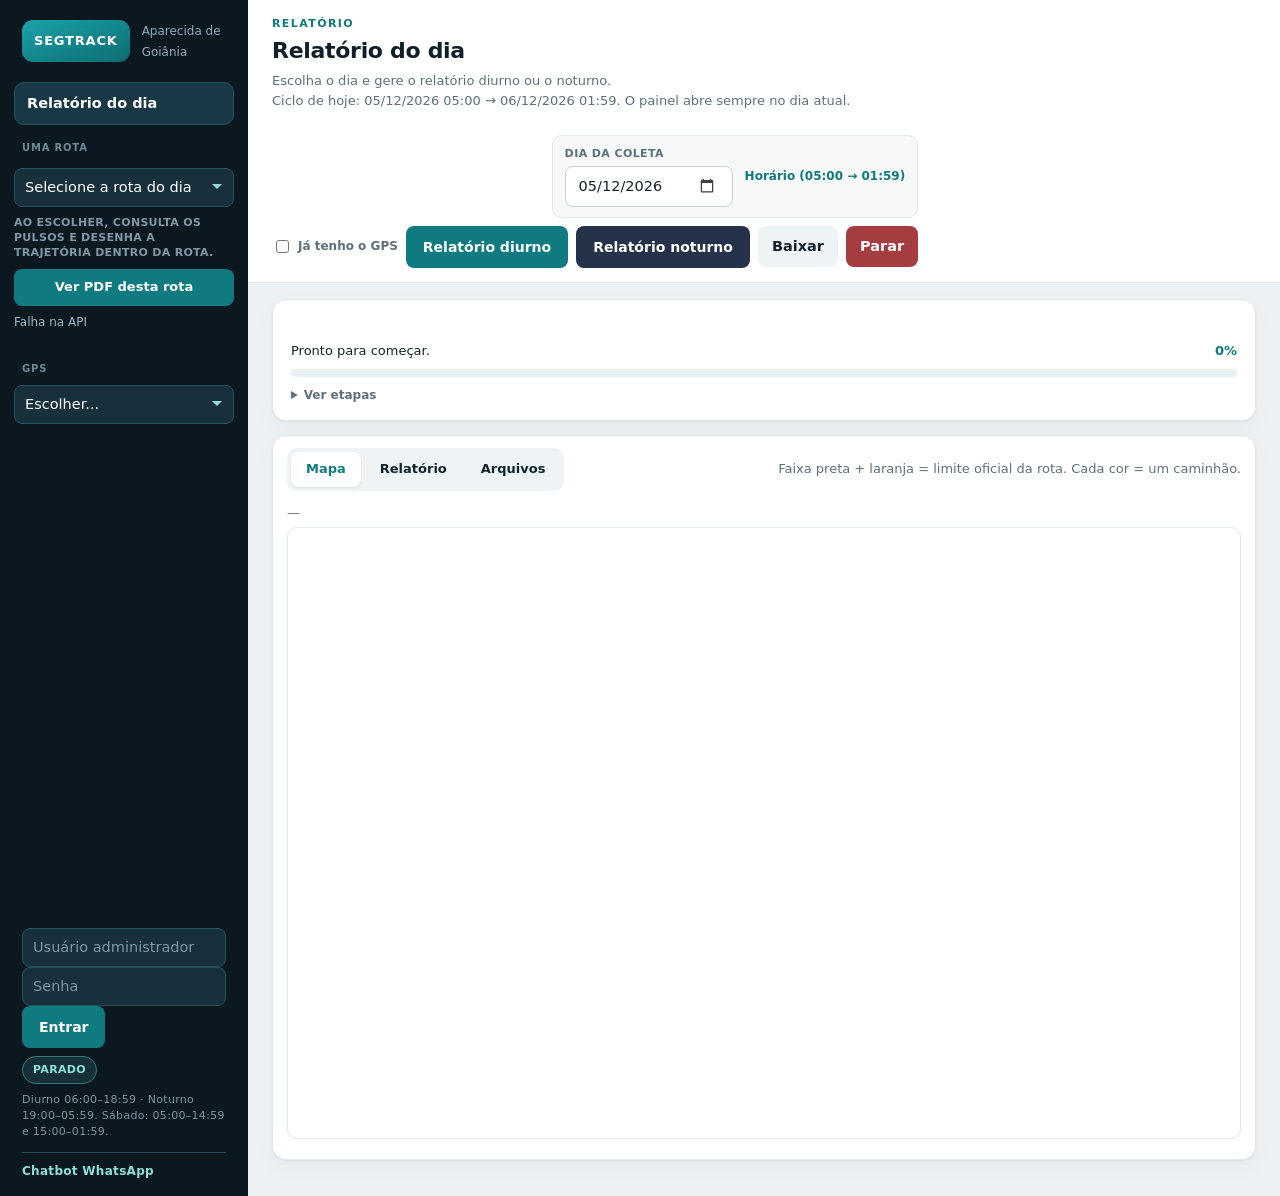
==== commit 7f58fd54: "Fecha o sábado no diurno 05:00–14:59 e no noturno até 01:59, e encerra o noturno de sexta às 04:59 p" ====
--- a/inlog_agent/web/index.html
+++ b/inlog_agent/web/index.html
@@ -546,7 +546,7 @@
           </div>
         </div>
         <span id="badge" class="badge ok">parado</span>
-        <small>Diurno 06:00–18:59 · Noturno 19:00–05:59</small>
+        <small>Diurno 06:00–18:59 · Noturno 19:00–05:59. Sábado: 05:00–14:59 e 15:00–01:59.</small>
         <details class="chatbot-box" id="chatbot-box">
           <summary>Chatbot WhatsApp</summary>
           <img id="chatbot-qr" alt="QR do WhatsApp" />
@@ -568,7 +568,7 @@
           <p class="kicker" id="kicker-pagina">Relatório</p>
           <h1 id="titulo-pagina">Relatório do dia</h1>
           <p class="desc" id="desc-pagina">Escolha o dia e gere o relatório diurno ou o noturno.</p>
-          <p class="hint" id="hint-ciclo-uni">Diurno 06:00–18:59. Noturno a partir das 19:00 até 05:59, com os polígonos do dia e a trajetória dentro deles.</p>
+          <p class="hint" id="hint-ciclo-uni">Diurno 06:00–18:59 e noturno 19:00–05:59. No sábado, diurno 05:00–14:59 e noturno 15:00–01:59.</p>
         </div>
         <div class="topbar-lado">
           <div class="ciclo">
@@ -579,7 +579,7 @@
               </div>
             </div>
             <details class="ciclo-avancado">
-              <summary>Horário (6h → 5h59)</summary>
+              <summary id="rotulo-horario-ciclo">Horário (06:00 → 05:59)</summary>
               <div class="linha" style="margin-top:8px">
                 <input class="campo hora" id="hora-ini-uni" type="time" value="06:00" step="60" title="Hora inicial" />
                 <span class="hora-lbl ate">até</span>
@@ -590,8 +590,8 @@
           </div>
           <div class="topbar-acoes barra-uni">
             <label class="chk"><input type="checkbox" id="chk-so-gps" /> Já tenho o GPS</label>
-            <button type="button" class="principal acao-job" onclick="rodarUnificado(!document.getElementById('chk-so-gps').checked, 'diurno')" title="06:00 até 18:59, polígonos diurnos do dia">Relatório diurno</button>
-            <button type="button" class="principal noturno acao-job" onclick="rodarUnificado(!document.getElementById('chk-so-gps').checked, 'noturno')" title="19:00 até 05:59, polígonos noturnos do dia">Relatório noturno</button>
+            <button type="button" class="principal acao-job" id="btn-rel-diurno" onclick="rodarUnificado(!document.getElementById('chk-so-gps').checked, 'diurno')" title="06:00 até 18:59, polígonos diurnos do dia">Relatório diurno</button>
+            <button type="button" class="principal noturno acao-job" id="btn-rel-noturno" onclick="rodarUnificado(!document.getElementById('chk-so-gps').checked, 'noturno')" title="19:00 até 05:59, polígonos noturnos do dia">Relatório noturno</button>
             <div class="menu">
               <button type="button" class="sec acao-job" onclick="toggleMenu(this)">Baixar</button>
               <div class="menu-lista">
@@ -953,14 +953,57 @@
       }).format(new Date());
     }
 
+    function diaDaSemana(iso) {
+      const [y, m, d] = String(iso || "").split("-").map(Number);
+      return new Date(y, m - 1, d).getDay();
+    }
+
+    function cicloDoDia(iso) {
+      const data = iso || hojeIso();
+      const semana = diaDaSemana(data);
+      if (semana === 6) {
+        return { data, data_fim: somarDia(data, 1), hora_inicio: "05:00", hora_fim: "01:59" };
+      }
+      if (semana === 5) {
+        return { data, data_fim: somarDia(data, 1), hora_inicio: "06:00", hora_fim: "04:59" };
+      }
+      return { data, data_fim: somarDia(data, 1), hora_inicio: "06:00", hora_fim: "05:59" };
+    }
+
     function cicloDiario(ref) {
-      const data = ref ? isoDia(ref) : hojeIso();
-      return {
-        data,
-        data_fim: somarDia(data, 1),
-        hora_inicio: "06:00",
-        hora_fim: "05:59",
-      };
+      return cicloDoDia(ref ? isoDia(ref) : hojeIso());
+    }
+
+    function janelaTurno(turno, data) {
+      const semana = diaDaSemana(data);
+      if (turno === "noturno") {
+        if (semana === 6) {
+          return { data, data_fim: somarDia(data, 1), hora_inicio: "15:00", hora_fim: "01:59", turno: "noturno" };
+        }
+        if (semana === 5) {
+          return { data, data_fim: somarDia(data, 1), hora_inicio: "19:00", hora_fim: "04:59", turno: "noturno" };
+        }
+        return { data, data_fim: somarDia(data, 1), hora_inicio: "19:00", hora_fim: "05:59", turno: "noturno" };
+      }
+      if (turno === "diurno") {
+        if (semana === 6) {
+          return { data, data_fim: data, hora_inicio: "05:00", hora_fim: "14:59", turno: "diurno" };
+        }
+        return { data, data_fim: data, hora_inicio: "06:00", hora_fim: "18:59", turno: "diurno" };
+      }
+      return null;
+    }
+
+    function atualizarRotulosTurno(data) {
+      const diurno = janelaTurno("diurno", data);
+      const noturno = janelaTurno("noturno", data);
+      const ciclo = cicloDoDia(data);
+      const btnD = $("btn-rel-diurno");
+      const btnN = $("btn-rel-noturno");
+      const rotulo = $("rotulo-horario-ciclo");
+      if (btnD && diurno) btnD.title = diurno.hora_inicio + " até " + diurno.hora_fim + ", polígonos diurnos do dia";
+      if (btnN && noturno) btnN.title = noturno.hora_inicio + " até " + noturno.hora_fim + ", polígonos noturnos do dia";
+      if (rotulo && ciclo) rotulo.textContent = "Horário (" + ciclo.hora_inicio + " → " + ciclo.hora_fim + ")";
     }
 
     function atualizarHintCiclo(p) {
@@ -1002,6 +1045,11 @@
       if ((!isoFim || isoFim === iso) && inicio === "00:00" && final === "23:59") return fmtDia(iso);
       if (!isoFim || isoFim === iso) return fmtDia(iso) + " · " + inicio + "–" + final;
       return fmtDia(iso) + " " + inicio + " → " + fmtDia(isoFim) + " " + final;
+    }
+
+    function rotuloCicloAberto() {
+      const p = periodoDe("uni");
+      return (p.hora_inicio || "06:00") + " → " + (p.hora_fim || "05:59");
     }
 
     function periodoDe(prefix) {
@@ -1048,6 +1096,7 @@
         hora_inicio: iniH,
         hora_fim: fimH,
       });
+      atualizarRotulosTurno(p.data || $("data-uni").value);
     }
 
     async function fetchGeracao(url) {
@@ -1085,7 +1134,7 @@
     }
 
     const paginas = {
-      uni: ["Relatório", "Relatório do dia", "Diurno: 06:00–18:59. Noturno: a partir das 19:00 até 05:59. Cada um traz os polígonos do dia e desenha a trajetória dentro deles."],
+      uni: ["Relatório", "Relatório do dia", "Diurno 06:00–18:59 e noturno 19:00–05:59. No sábado, diurno 05:00–14:59 e noturno 15:00–01:59. A sexta à noite fecha às 04:59."],
       segtrack: ["GPS", "SEGTRACK", "Busca o GPS da SEGTRACK, no dia escolhido no topo."],
       auditoria: ["Auditoria", "Auditoria de rotas", "Confere o percentual da tabela, do detalhe e do PDF com o snapshot gravado. Não recalcula turno encerrado."],
     };
@@ -1510,13 +1559,16 @@
           "O painel responde nesta caixa: aviso enviado, PDF enviado ou o erro.",
           { seguir: true }
         );
+        const diaEnvio = p.data || ($("data-uni") && $("data-uni").value) || hojeIso();
+        const ciclo = cicloDoDia(diaEnvio);
         const r = await api("/api/chatbot-enviar", {
           method: "POST",
           headers: { "Content-Type": "application/json" },
           body: JSON.stringify({
-            data: p.data || ($("data-uni") && $("data-uni").value) || "",
-            hora_inicio: "06:00",
-            hora_fim: "05:59",
+            data: ciclo.data,
+            data_fim: ciclo.data_fim,
+            hora_inicio: ciclo.hora_inicio,
+            hora_fim: ciclo.hora_fim,
             grupo_jid: grupo,
           }),
         });
@@ -1673,7 +1725,7 @@
       inspecaoRota = info.codigo || codigo;
       pintarCaminhoesRota(info);
       if ($("legenda-uni")) {
-        $("legenda-uni").textContent = (info.codigo || codigo) + " — polígono oficial e trajetórias do ciclo 06:00 → 05:59.";
+        $("legenda-uni").textContent = (info.codigo || codigo) + " — polígono oficial e trajetórias do ciclo " + rotuloCicloAberto() + ".";
       }
       mostrarIframe("unificado-mapa", info.mapa_url, Date.now(), "Sem trajetória nesta rota.");
       const linkU = $("unificado-mapa-link");
@@ -1690,7 +1742,7 @@
         }
         if (querPdf) window.open(pdfHref, "_blank", "noopener");
         $("rota-info").textContent =
-          (info.codigo || codigo) + " · " + (info.percentual || 0) + "% · PDF do ciclo 06:00 → 05:59.";
+          (info.codigo || codigo) + " · " + (info.percentual || 0) + "% · PDF do ciclo " + rotuloCicloAberto() + ".";
       }
     }
 
@@ -1704,7 +1756,7 @@
       $("btn-mapa-dia").hidden = false;
       const querPdf = comPdf === true;
       $("rota-info").textContent = querPdf
-        ? "Consultando pulsos e gerando o PDF do ciclo 06:00 → 05:59..."
+        ? "Consultando pulsos e gerando o PDF do ciclo " + rotuloCicloAberto() + "..."
         : "Consultando pulsos e montando a trajetória dentro da rota...";
       $("rota-caminhoes").innerHTML = "";
       const linkPdf = $("rota-pdf-link");
@@ -2103,16 +2155,6 @@
       }
     }
 
-    function janelaTurno(turno, data) {
-      if (turno === "noturno") {
-        return { data, data_fim: somarDia(data, 1), hora_inicio: "19:00", hora_fim: "05:59", turno: "noturno" };
-      }
-      if (turno === "diurno") {
-        return { data, data_fim: data, hora_inicio: "06:00", hora_fim: "18:59", turno: "diurno" };
-      }
-      return null;
-    }
-
     async function rodarUnificado(extrair, turno) {
       const data = $("data-uni").value;
       const p = janelaTurno(turno, data) || periodoDe("uni");
@@ -2421,12 +2463,7 @@
       $("btn-mapa-dia").hidden = true;
       $("rota-info").textContent = "";
       $("rota-caminhoes").innerHTML = "";
-      aplicarPeriodo({
-        data: $("data-uni").value,
-        data_fim: somarDia($("data-uni").value, 1),
-        hora_inicio: horaDe("hora-ini-uni", "06:00"),
-        hora_fim: horaDe("hora-fim-uni", "05:59"),
-      });
+      aplicarPeriodo(cicloDoDia($("data-uni").value));
       carregarRotasDoDia();
       atualizar();
     });
@@ -2436,34 +2473,19 @@
     $("dias").addEventListener("click", (ev) => {
       const btn = ev.target.closest("button[data-dia]");
       if (!btn) return;
-      aplicarPeriodo({
-        data: btn.dataset.dia,
-        data_fim: somarDia(btn.dataset.dia, 1),
-        hora_inicio: horaDe("hora-ini-uni", "06:00"),
-        hora_fim: horaDe("hora-fim-uni", "05:59"),
-      });
+      aplicarPeriodo(cicloDoDia(btn.dataset.dia));
       carregarDia(true);
     });
     $("dias-argos").addEventListener("click", (ev) => {
       const btn = ev.target.closest("button[data-dia]");
       if (!btn) return;
-      aplicarPeriodo({
-        data: btn.dataset.dia,
-        data_fim: somarDia(btn.dataset.dia, 1),
-        hora_inicio: horaDe("hora-ini-uni", "06:00"),
-        hora_fim: horaDe("hora-fim-uni", "05:59"),
-      });
+      aplicarPeriodo(cicloDoDia(btn.dataset.dia));
       carregarDiaArgos(true);
     });
     $("dias-segtrack").addEventListener("click", (ev) => {
       const btn = ev.target.closest("button[data-dia]");
       if (!btn) return;
-      aplicarPeriodo({
-        data: btn.dataset.dia,
-        data_fim: somarDia(btn.dataset.dia, 1),
-        hora_inicio: horaDe("hora-ini-uni", "06:00"),
-        hora_fim: horaDe("hora-fim-uni", "05:59"),
-      });
+      aplicarPeriodo(cicloDoDia(btn.dataset.dia));
       carregarDiaSegtrack(true);
     });
     $("dias-uni").addEventListener("click", (ev) => {
@@ -2473,12 +2495,7 @@
       $("btn-mapa-dia").hidden = true;
       $("rota-info").textContent = "";
       $("rota-caminhoes").innerHTML = "";
-      aplicarPeriodo({
-        data: btn.dataset.dia,
-        data_fim: somarDia(btn.dataset.dia, 1),
-        hora_inicio: "06:00",
-        hora_fim: "05:59",
-      });
+      aplicarPeriodo(cicloDoDia(btn.dataset.dia));
       atualizar();
       carregarRotasDoDia();
     });
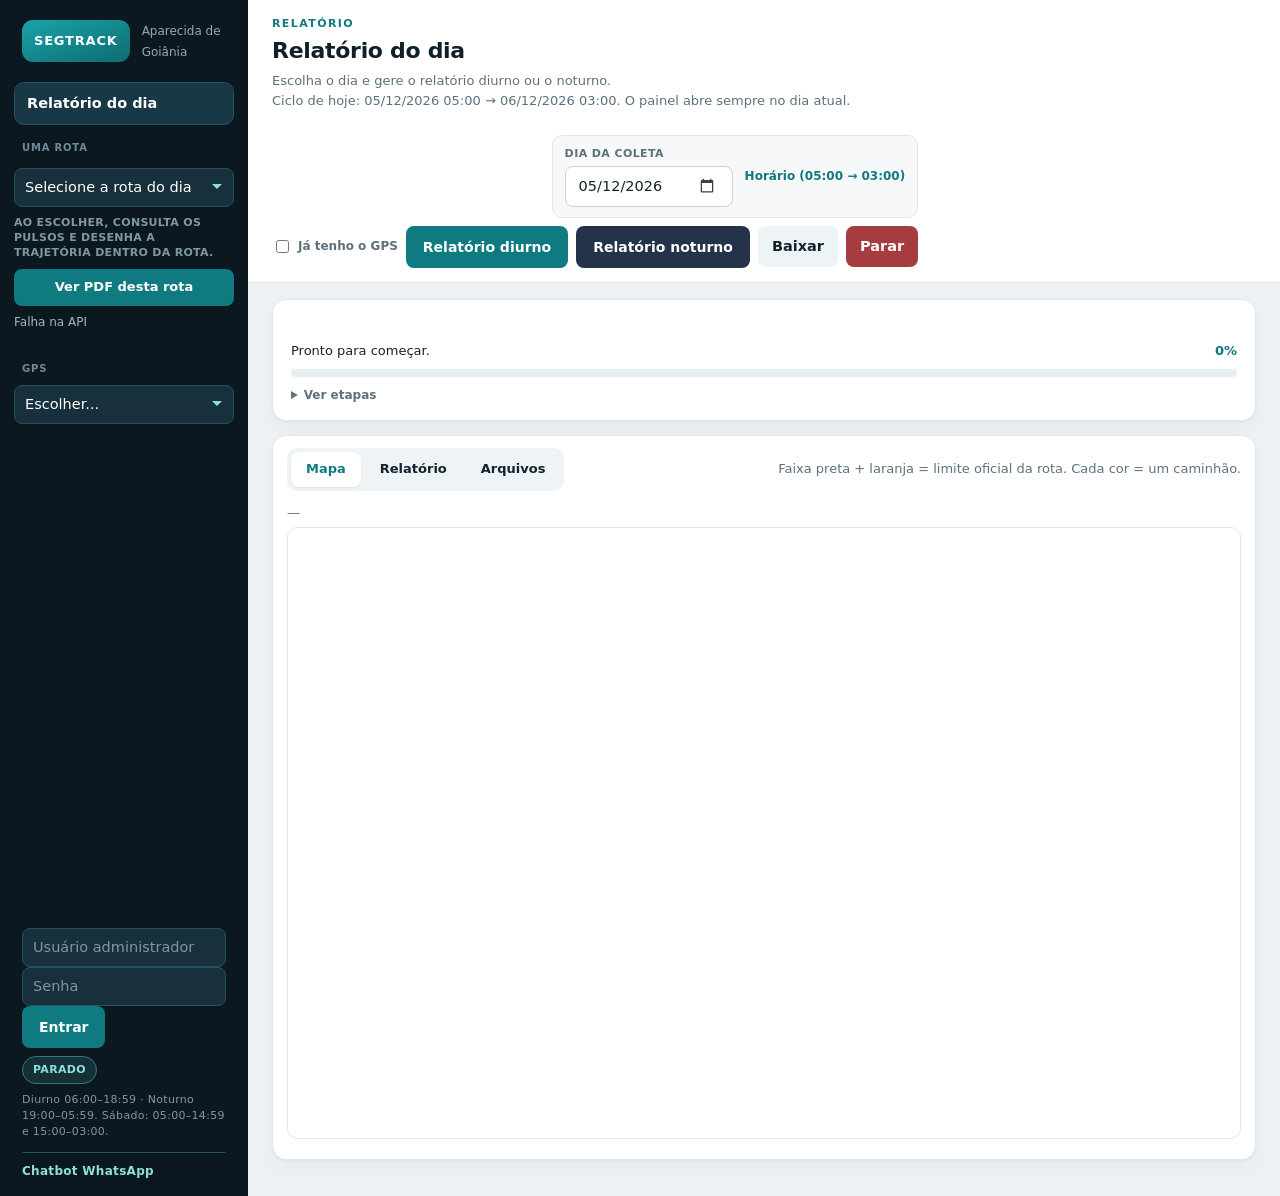
==== commit c23ba7e5: "feat(frota): módulo de frota ao vivo, paradas 5–60 min e telemetria (admin) + noturno de sábado até " ====
--- a/inlog_agent/web/index.html
+++ b/inlog_agent/web/index.html
@@ -482,7 +482,47 @@
     .aud-grade div { background: #f6f8f9; border-radius: 10px; padding: 10px 12px; }
     .aud-grade small { display: block; color: var(--muted); font-size: 11px; text-transform: uppercase; letter-spacing: .3px; }
     .aud-grade b { font-size: 16px; }
-    #acesso-box[hidden], #tab-auditoria[hidden], #aba-auditoria[hidden] { display: none !important; }
+    #acesso-box[hidden], #tab-auditoria[hidden], #aba-auditoria[hidden], #tab-frota[hidden], #aba-frota[hidden] { display: none !important; }
+    .frota-filtros { display: flex; flex-wrap: wrap; gap: 8px 10px; align-items: end; margin-bottom: 12px; }
+    .frota-campo { display: grid; gap: 4px; }
+    .frota-campo > span { color: var(--muted); font-size: 11px; font-weight: 700; letter-spacing: .4px; text-transform: uppercase; }
+    .frota-filtros .chk { padding-bottom: 8px; }
+    .campo.frota-num { width: 88px; }
+    .frota-filtros select.campo { width: 220px; }
+    .frota-layout { display: grid; grid-template-columns: minmax(0, 1fr) 300px; gap: 12px; align-items: start; }
+    .frota-mapa { height: 68vh; min-height: 420px; border: 1px solid var(--line); border-radius: 10px; background: #e7eef2; }
+    .frota-lista { max-height: 68vh; overflow: auto; border: 1px solid var(--line); border-radius: 10px; background: #fff; }
+    .frota-item { padding: 10px 12px; border-bottom: 1px solid var(--line); cursor: pointer; }
+    .frota-item.ativo { background: var(--teal-soft); }
+    .frota-item-topo { display: flex; justify-content: space-between; gap: 8px; align-items: center; }
+    .frota-item small { display: block; color: var(--muted); font-size: 12px; }
+    .frota-item-acoes { display: flex; flex-wrap: wrap; gap: 6px; margin-top: 8px; }
+    .frota-tag { display: inline-block; color: #fff; font-size: 11px; font-weight: 700; border-radius: 999px; padding: 2px 8px; }
+    .frota-ponto { display: inline-block; width: 8px; height: 8px; border-radius: 50%; margin-right: 4px; }
+    .frota-mini { padding: 6px 10px; font-size: 12px; }
+    .frota-cards { display: grid; grid-template-columns: repeat(auto-fit, minmax(140px, 1fr)); gap: 10px; margin: 8px 0 12px; }
+    .frota-cards div { background: #f6f8f9; border-radius: 10px; padding: 10px 12px; }
+    .frota-cards small { display: block; color: var(--muted); font-size: 11px; text-transform: uppercase; letter-spacing: .3px; }
+    .frota-cards b { font-size: 16px; }
+    .frota-grafico { width: 100%; overflow-x: auto; }
+    .frota-grafico svg { width: 100%; height: auto; min-width: 520px; display: block; }
+    .frota-tabela-wrap { overflow: auto; margin-top: 12px; }
+    .frota-tabela-wrap tbody tr { cursor: pointer; }
+    .frota-tabela-wrap tr.frota-ativa td { background: var(--teal-soft); }
+    button.frota-ord { background: transparent; color: var(--muted); border: 0; padding: 0; font-size: 11px; font-weight: 700; letter-spacing: .4px; text-transform: uppercase; }
+    button.frota-ord:hover { filter: none; background: transparent; color: var(--teal); }
+    .frota-pino { background: transparent !important; border: 0 !important; }
+    .leaflet-popup-content .frota-mini { margin: 6px 6px 0 0; }
+    .frota-pino span {
+      display: inline-block;
+      transform: translate(-50%, -120%);
+      font: 700 11px/1.2 "Segoe UI", sans-serif;
+      padding: 3px 6px;
+      border-radius: 4px;
+      border: 1px solid #fff;
+      box-shadow: 0 1px 3px rgba(16, 32, 40, .35);
+      white-space: nowrap;
+    }
     a { color: var(--teal); }
     .hint { font-size: 13px; line-height: 1.55; color: var(--muted); margin: 0 0 4px; }
     #arquivos-uni, #arquivos, #arquivos-argos, #arquivos-segtrack { display: grid; gap: 6px; }
@@ -499,6 +539,10 @@
       .tabs { flex-direction: row; flex-wrap: wrap; }
       .tabs > button { width: auto; }
       .topbar { position: static; }
+      .frota-layout { grid-template-columns: 1fr; }
+      .frota-mapa { height: 52vh; min-height: 280px; }
+      .frota-lista { max-height: 50vh; }
+      .frota-campo, .frota-filtros .campo, .frota-filtros select.campo { width: 100%; }
     }
   </style>
 </head>
@@ -514,6 +558,7 @@
       <nav class="tabs">
         <button type="button" id="tab-uni" class="nav-item ativo" onclick="mostrarAba('uni')">Relatório do dia</button>
         <button type="button" id="tab-auditoria" class="nav-item" hidden onclick="mostrarAba('auditoria')">Auditoria de rotas</button>
+        <button type="button" id="tab-frota" class="nav-item" hidden onclick="mostrarAba('frota')">Frota</button>
         <p class="nav-grupo">Uma rota</p>
         <div class="sidebar-rota" style="padding:0; gap:8px;">
           <select id="filtro-rota" class="campo-side" title="Rotas da grade do dia">
@@ -546,7 +591,7 @@
           </div>
         </div>
         <span id="badge" class="badge ok">parado</span>
-        <small>Diurno 06:00–18:59 · Noturno 19:00–05:59. Sábado: 05:00–14:59 e 15:00–01:59.</small>
+        <small>Diurno 06:00–18:59 · Noturno 19:00–05:59. Sábado: 05:00–14:59 e 15:00–03:00.</small>
         <details class="chatbot-box" id="chatbot-box">
           <summary>Chatbot WhatsApp</summary>
           <img id="chatbot-qr" alt="QR do WhatsApp" />
@@ -568,7 +613,7 @@
           <p class="kicker" id="kicker-pagina">Relatório</p>
           <h1 id="titulo-pagina">Relatório do dia</h1>
           <p class="desc" id="desc-pagina">Escolha o dia e gere o relatório diurno ou o noturno.</p>
-          <p class="hint" id="hint-ciclo-uni">Diurno 06:00–18:59 e noturno 19:00–05:59. No sábado, diurno 05:00–14:59 e noturno 15:00–01:59.</p>
+          <p class="hint" id="hint-ciclo-uni">Diurno 06:00–18:59 e noturno 19:00–05:59. No sábado, diurno 05:00–14:59 e noturno 15:00–03:00.</p>
         </div>
         <div class="topbar-lado">
           <div class="ciclo">
@@ -799,6 +844,94 @@
       <p class="hint">Escolha a data e o turno para ler a auditoria.</p>
     </section>
   </main>
+
+  <main id="aba-frota" class="painel" hidden>
+    <section class="card">
+      <div class="vistas" data-alvo="frota">
+        <button type="button" class="ativo" data-vista="vivo">Ao vivo</button>
+        <button type="button" data-vista="paradas">Paradas</button>
+        <button type="button" data-vista="telemetria">Telemetria</button>
+      </div>
+    </section>
+
+    <section class="vista ativo" data-vista-panel="vivo">
+      <div class="card">
+        <div class="status" id="frota-contadores">
+          <span><span class="frota-ponto" style="background:#1b8a5a"></span> Em movimento <b id="frota-n-mov">0</b></span>
+          <span><span class="frota-ponto" style="background:#e0b400"></span> Parados <b id="frota-n-par">0</b></span>
+          <span><span class="frota-ponto" style="background:#e07a1f"></span> Atrasados <b id="frota-n-atr">0</b></span>
+          <span><span class="frota-ponto" style="background:#8a97a0"></span> Sem sinal <b id="frota-n-sem">0</b></span>
+        </div>
+        <p class="hint" id="frota-vivo-estado">A posição atualiza a cada 30 segundos enquanto esta aba está aberta.</p>
+        <p class="legenda">Verde = movimento · amarelo = parado · laranja = atrasado · cinza = sem sinal.</p>
+        <div class="frota-layout">
+          <div id="frota-mapa-vivo" class="frota-mapa"></div>
+          <div id="frota-lista" class="frota-lista"></div>
+        </div>
+      </div>
+    </section>
+
+    <section class="vista" data-vista-panel="paradas">
+      <div class="card">
+        <div class="frota-filtros">
+          <label class="frota-campo"><span>Data</span><input class="campo" id="frota-par-data" type="date" title="Data operacional" /></label>
+          <label class="frota-campo"><span>Turno</span>
+            <select class="campo" id="frota-par-turno" title="Turno">
+              <option value="diurno">Diurno</option>
+              <option value="noturno">Noturno</option>
+            </select>
+          </label>
+          <label class="frota-campo"><span>Caminhão</span>
+            <select class="campo" id="frota-par-placa" title="Caminhão">
+              <option value="">Toda a frota</option>
+            </select>
+          </label>
+          <label class="frota-campo"><span>Mín (min)</span><input class="campo frota-num" id="frota-par-min" type="number" min="0" step="1" value="5" title="Duração mínima" /></label>
+          <label class="frota-campo"><span>Máx (min)</span><input class="campo frota-num" id="frota-par-max" type="number" min="0" step="1" value="60" title="Duração máxima" /></label>
+          <label class="chk"><input type="checkbox" id="frota-par-fora" onchange="filtrarParadas()" /> Só fora da rota</label>
+          <button type="button" class="principal" id="btn-frota-par" onclick="consultarParadas()">Consultar</button>
+          <button type="button" class="sec" id="btn-frota-csv" onclick="baixarParadasCsv()">Baixar CSV</button>
+        </div>
+        <p class="hint" id="frota-par-estado">Escolha a data e o turno para ver as paradas.</p>
+        <p class="legenda">Vermelho = fora da rota · azul = dentro · cinza = sem rota. O círculo cresce com a duração.</p>
+        <div id="frota-mapa-par" class="frota-mapa"></div>
+        <div class="frota-tabela-wrap">
+          <table class="aud-tabela">
+            <thead><tr id="frota-thead"></tr></thead>
+            <tbody id="frota-tbody"></tbody>
+          </table>
+        </div>
+      </div>
+    </section>
+
+    <section class="vista" data-vista-panel="telemetria">
+      <div class="card">
+        <div class="frota-filtros">
+          <label class="frota-campo"><span>Caminhão</span>
+            <select class="campo" id="frota-tel-placa" title="Caminhão">
+              <option value="">Escolha o caminhão</option>
+            </select>
+          </label>
+          <label class="frota-campo"><span>Data</span><input class="campo" id="frota-tel-data" type="date" title="Data operacional" /></label>
+          <label class="frota-campo"><span>Turno</span>
+            <select class="campo" id="frota-tel-turno" title="Turno">
+              <option value="diurno">Diurno</option>
+              <option value="noturno">Noturno</option>
+            </select>
+          </label>
+          <button type="button" class="principal" id="btn-frota-tel" onclick="carregarTelemetria()">Consultar</button>
+        </div>
+        <p class="hint" id="frota-tel-estado">Escolha o caminhão, a data e o turno.</p>
+        <div id="frota-tel-corpo" hidden>
+          <div class="frota-cards" id="frota-cards"></div>
+          <h2>Velocidade × hora</h2>
+          <div class="frota-grafico" id="frota-grafico"></div>
+          <p class="legenda">Faixa amarela = parada. Tracejado vermelho = 60 km/h.</p>
+          <div id="frota-mapa-tel" class="frota-mapa"></div>
+        </div>
+      </div>
+    </section>
+  </main>
   <div id="datas-espelho" hidden>
     <input id="data" type="date" />
     <input id="hora-ini-inlog" type="time" value="06:00" />
@@ -962,7 +1095,7 @@
       const data = iso || hojeIso();
       const semana = diaDaSemana(data);
       if (semana === 6) {
-        return { data, data_fim: somarDia(data, 1), hora_inicio: "05:00", hora_fim: "01:59" };
+        return { data, data_fim: somarDia(data, 1), hora_inicio: "05:00", hora_fim: "03:00" };
       }
       if (semana === 5) {
         return { data, data_fim: somarDia(data, 1), hora_inicio: "06:00", hora_fim: "04:59" };
@@ -978,7 +1111,7 @@
       const semana = diaDaSemana(data);
       if (turno === "noturno") {
         if (semana === 6) {
-          return { data, data_fim: somarDia(data, 1), hora_inicio: "15:00", hora_fim: "01:59", turno: "noturno" };
+          return { data, data_fim: somarDia(data, 1), hora_inicio: "15:00", hora_fim: "03:00", turno: "noturno" };
         }
         if (semana === 5) {
           return { data, data_fim: somarDia(data, 1), hora_inicio: "19:00", hora_fim: "04:59", turno: "noturno" };
@@ -1134,9 +1267,10 @@
     }
 
     const paginas = {
-      uni: ["Relatório", "Relatório do dia", "Diurno 06:00–18:59 e noturno 19:00–05:59. No sábado, diurno 05:00–14:59 e noturno 15:00–01:59. A sexta à noite fecha às 04:59."],
+      uni: ["Relatório", "Relatório do dia", "Diurno 06:00–18:59 e noturno 19:00–05:59. No sábado, diurno 05:00–14:59 e noturno 15:00–03:00. A sexta à noite fecha às 04:59."],
       segtrack: ["GPS", "SEGTRACK", "Busca o GPS da SEGTRACK, no dia escolhido no topo."],
       auditoria: ["Auditoria", "Auditoria de rotas", "Confere o percentual da tabela, do detalhe e do PDF com o snapshot gravado. Não recalcula turno encerrado."],
+      frota: ["Frota", "Frota", "Posição ao vivo, paradas e telemetria dos caminhões."],
     };
     let acesso = { exigida: false, usuario: null, csrf: "" };
 
@@ -1149,14 +1283,15 @@
     }
 
     function mostrarAba(nome) {
-      if (nome === "auditoria") {
+      if (nome === "auditoria" || nome === "frota") {
         if (!acesso.usuario || acesso.usuario.perfil !== "admin") return;
       } else if (nome !== "uni" && nome !== "segtrack") {
         nome = "uni";
       }
+      if (aba === "frota" && nome !== "frota") cancelarFrotaPesada();
       aba = nome;
       document.body.dataset.pagina = nome;
-      ["uni", "inlog", "argos", "segtrack", "auditoria"].forEach((id) => {
+      ["uni", "inlog", "argos", "segtrack", "auditoria", "frota"].forEach((id) => {
         const el = $("aba-" + id);
         if (!el) return;
         const on = nome === id;
@@ -1166,7 +1301,9 @@
       $("tab-uni").className = nome === "uni" ? "nav-item ativo" : "nav-item";
       const tabAud = $("tab-auditoria");
       if (tabAud) tabAud.className = nome === "auditoria" ? "nav-item ativo" : "nav-item";
-      if ($("hint-ciclo-uni")) $("hint-ciclo-uni").hidden = nome === "auditoria";
+      const tabFrota = $("tab-frota");
+      if (tabFrota) tabFrota.className = nome === "frota" ? "nav-item ativo" : "nav-item";
+      if ($("hint-ciclo-uni")) $("hint-ciclo-uni").hidden = nome === "auditoria" || nome === "frota";
       const sel = $("sel-empresa");
       if (sel) {
         sel.value = nome === "segtrack" ? nome : "";
@@ -1179,6 +1316,7 @@
       if (nome === "segtrack") carregarDiaSegtrack(false);
       if (nome === "uni") atualizar();
       if (nome === "auditoria") carregarAuditoria();
+      if (nome === "frota") entrarFrota();
     }
 
     function pintarAcesso() {
@@ -1188,6 +1326,8 @@
       const admin = !!(acesso.usuario && acesso.usuario.perfil === "admin");
       const tab = $("tab-auditoria");
       if (tab) tab.hidden = !admin;
+      const tabFrota = $("tab-frota");
+      if (tabFrota) tabFrota.hidden = !admin;
       if (box) box.hidden = !(acesso.exigida || acesso.usuario);
       if (form) form.hidden = !acesso.exigida || !!acesso.usuario;
       if (logado) logado.hidden = !acesso.usuario;
@@ -1195,7 +1335,7 @@
       if (nome && acesso.usuario) {
         nome.textContent = (acesso.usuario.nome || acesso.usuario.login || "Usuário") + " · " + (acesso.usuario.perfil === "admin" ? "Administrador" : "Operador");
       }
-      if (!admin && aba === "auditoria") mostrarAba("uni");
+      if (!admin && (aba === "auditoria" || aba === "frota")) mostrarAba("uni");
     }
 
     async function prepararAcesso() {
@@ -1375,6 +1515,7 @@
       if (!root) return;
       root.querySelectorAll(".vistas button").forEach((b) => b.classList.toggle("ativo", b.dataset.vista === nome));
       root.querySelectorAll("[data-vista-panel]").forEach((p) => p.classList.toggle("ativo", p.dataset.vistaPanel === nome));
+      if (alvo === "frota") aoMostrarSubFrota(nome);
     }
 
     function erroPainel(e) {
@@ -2430,6 +2571,948 @@
       return rodarSegtrack("segtrack-rotas");
     }
 
+    const FROTA_COR = { movimento: "#1b8a5a", parado: "#e0b400", atrasado: "#e07a1f", sem_sinal: "#8a97a0" };
+    const FROTA_ROTULO = { movimento: "Em movimento", parado: "Parado", atrasado: "Atrasado", sem_sinal: "Sem sinal" };
+    const FROTA_COLS = [
+      ["placa", "Caminhão"],
+      ["inicio", "Início"],
+      ["fim", "Fim"],
+      ["duracao_min", "Duração"],
+      ["endereco", "Endereço"],
+      ["dentro_da_rota", "Rota"],
+      ["com_lacuna", "Sinal"],
+    ];
+    let frotaVeiculos = null;
+    let frotaSel = "";
+    let frotaMarcadores = {};
+    let frotaTimer = 0;
+    let frotaVivoOcupado = false;
+    let frotaVivoEnquadrou = false;
+    let frotaParadasCache = [];
+    let frotaParadasVisiveis = [];
+    let frotaParadasConsultou = false;
+    let frotaParAvisos = "";
+    let frotaParSel = "";
+    let frotaParCamadas = {};
+    let frotaParSeq = 0;
+    let frotaTelSeq = 0;
+    let frotaParAbort = null;
+    let frotaTelAbort = null;
+    let frotaOrd = { chave: "inicio", dir: 1 };
+
+    function fmtBrt(iso) {
+      const m = /^(\d{4})-(\d{2})-(\d{2})[T ](\d{2}):(\d{2})/.exec(String(iso || ""));
+      if (!m) return "—";
+      return m[3] + "/" + m[2] + " " + m[4] + ":" + m[5];
+    }
+
+    function fmtDuracao(min) {
+      if (min == null || min === "") return "—";
+      const total = Math.round(Number(min));
+      if (!Number.isFinite(total) || total < 0) return "—";
+      if (total < 60) return total + " min";
+      return Math.floor(total / 60) + "h" + String(total % 60).padStart(2, "0");
+    }
+
+    function fmtKm(v) {
+      if (v == null || v === "") return "—";
+      const n = Number(v);
+      if (!Number.isFinite(n)) return "—";
+      return n.toFixed(1).replace(".", ",") + " km";
+    }
+
+    function fmtVel(v) {
+      if (v == null || v === "") return "—";
+      const n = Number(v);
+      if (!Number.isFinite(n)) return "—";
+      const casas = Math.abs(n - Math.round(n)) < 0.05 ? 0 : 1;
+      return n.toFixed(casas).replace(".", ",") + " km/h";
+    }
+
+    function fmtIgnicao(v) {
+      if (v === true) return "ligada";
+      if (v === false) return "desligada";
+      return "—";
+    }
+
+    function fmtPulso(min) {
+      if (min == null || min === "") return "sem pulso";
+      const n = Number(min);
+      if (!Number.isFinite(n)) return "sem pulso";
+      if (n < 1) return "último pulso há menos de 1 min";
+      return "último pulso há " + Math.round(n) + " min";
+    }
+
+    function tsMs(iso) {
+      const m = /^(\d{4})-(\d{2})-(\d{2})[T ](\d{2}):(\d{2})(?::(\d{2}))?/.exec(String(iso || ""));
+      if (!m) return NaN;
+      return Date.UTC(+m[1], +m[2] - 1, +m[3], +m[4], +m[5], +(m[6] || 0));
+    }
+
+    function coordOk(lat, lon) {
+      const la = Number(lat);
+      const lo = Number(lon);
+      return Number.isFinite(la) && Number.isFinite(lo) && Math.abs(la) <= 90 && Math.abs(lo) <= 180;
+    }
+
+    function turnoSugerido(data) {
+      let hora = new Date().getHours();
+      try {
+        hora = Number(new Intl.DateTimeFormat("en-GB", {
+          timeZone: "America/Sao_Paulo",
+          hour: "2-digit",
+          hourCycle: "h23",
+        }).format(new Date()));
+      } catch (e) { /* fica no relógio local */ }
+      const semana = diaDaSemana(data || hojeIso());
+      if (semana === 6) return (hora >= 15 || hora < 5) ? "noturno" : "diurno";
+      return (hora >= 19 || hora < 6) ? "noturno" : "diurno";
+    }
+
+    function botaoAbrir(destino, placa, rotulo) {
+      const chamada = "event.stopPropagation(); frotaAbrir('" + destino + "','" + String(placa || "").replace(/\\/g, "\\\\").replace(/'/g, "\\'") + "')";
+      return `<button type="button" class="sec frota-mini" onclick="${escAud(chamada)}">${rotulo}</button>`;
+    }
+
+    function subFrota() {
+      const btn = document.querySelector("#aba-frota .vistas button.ativo");
+      return (btn && btn.dataset.vista) || "vivo";
+    }
+
+    function carregarLeaflet() {
+      if (window.L) return Promise.resolve(window.L);
+      if (carregarLeaflet.pedido) return carregarLeaflet.pedido;
+      carregarLeaflet.pedido = new Promise((resolve, reject) => {
+        if (!document.getElementById("leaflet-css")) {
+          const link = document.createElement("link");
+          link.id = "leaflet-css";
+          link.rel = "stylesheet";
+          link.href = "https://unpkg.com/leaflet@1.9.4/dist/leaflet.css";
+          document.head.appendChild(link);
+        }
+        const script = document.createElement("script");
+        script.src = "https://unpkg.com/leaflet@1.9.4/dist/leaflet.js";
+        script.onload = () => (window.L ? resolve(window.L) : reject(new Error("Não foi possível carregar o mapa.")));
+        script.onerror = () => reject(new Error("Não foi possível carregar o mapa."));
+        document.head.appendChild(script);
+      });
+      return carregarLeaflet.pedido;
+    }
+
+    function criarMapaFrota(id) {
+      const el = $(id);
+      if (!el) return Promise.resolve(null);
+      if (el._mapa) return Promise.resolve(el._mapa);
+      if (el._criando) return el._criando;
+      el._criando = carregarLeaflet().then(() => {
+        if (el._mapa) return el._mapa;
+        el.textContent = "";
+        const mapa = L.map(el, { zoomControl: true });
+        L.tileLayer("https://server.arcgisonline.com/ArcGIS/rest/services/World_Street_Map/MapServer/tile/{z}/{y}/{x}", {
+          attribution: "Esri",
+          maxZoom: 19,
+        }).addTo(mapa);
+        mapa.setView([-16.82, -49.24], 12);
+        mapa._camada = L.layerGroup().addTo(mapa);
+        el._mapa = mapa;
+        requestAnimationFrame(() => mapa.invalidateSize());
+        return mapa;
+      }).catch((e) => {
+        el._criando = null;
+        el.textContent = (e && e.message) || "Não foi possível carregar o mapa.";
+        return null;
+      });
+      return el._criando;
+    }
+
+    async function apiFrota(path, opts) {
+      let res;
+      try {
+        res = await fetch(path, opts);
+      } catch (e) {
+        if (e && e.name === "AbortError") throw e;
+        throw new Error(erroPainel(e));
+      }
+      if (res.status === 403) {
+        const err = new Error("Acesso restrito ao administrador");
+        err.restrito = true;
+        throw err;
+      }
+      const data = await res.json().catch(() => ({}));
+      if (!res.ok) throw new Error((data && data.erro) || "Falha na API");
+      return data;
+    }
+
+    function pararFrotaVivo() {
+      if (frotaTimer) {
+        clearInterval(frotaTimer);
+        frotaTimer = 0;
+      }
+    }
+
+    function cancelarFrotaPesada() {
+      pararFrotaVivo();
+      frotaParSeq += 1;
+      frotaTelSeq += 1;
+      if (frotaParAbort) frotaParAbort.abort();
+      if (frotaTelAbort) frotaTelAbort.abort();
+      const bp = $("btn-frota-par");
+      const bt = $("btn-frota-tel");
+      if (bp) bp.disabled = false;
+      if (bt) bt.disabled = false;
+    }
+
+    function sairFrotaRestrito() {
+      mostrarAba("uni");
+      const desc = $("desc-pagina");
+      if (desc) desc.textContent = "Acesso restrito ao administrador";
+    }
+
+    function prepararFiltrosFrota() {
+      if (prepararFiltrosFrota.feito) return;
+      prepararFiltrosFrota.feito = true;
+      const dia = ($("data-uni") && $("data-uni").value) || hojeIso();
+      const turno = turnoSugerido(hojeIso());
+      ["frota-par-data", "frota-tel-data"].forEach((id) => {
+        if ($(id) && !$(id).value) $(id).value = dia;
+      });
+      ["frota-par-turno", "frota-tel-turno"].forEach((id) => {
+        if ($(id)) $(id).value = turno;
+      });
+    }
+
+    function entrarFrota() {
+      prepararFiltrosFrota();
+      ligarCliqueFrota();
+      aoMostrarSubFrota(subFrota());
+    }
+
+    function aoMostrarSubFrota(nome) {
+      if (nome === "vivo") iniciarFrotaVivo();
+      else {
+        pararFrotaVivo();
+        garantirPlacas();
+      }
+      const ids = { vivo: "frota-mapa-vivo", paradas: "frota-mapa-par", telemetria: "frota-mapa-tel" };
+      const id = ids[nome];
+      if (!id) return;
+      criarMapaFrota(id).then((mapa) => { if (mapa) mapa.invalidateSize(); });
+    }
+
+    function iniciarFrotaVivo() {
+      pararFrotaVivo();
+      carregarFrotaVivo();
+      frotaTimer = setInterval(carregarFrotaVivo, 30000);
+    }
+
+    function preencherPlacas(veiculos) {
+      const itens = (veiculos || []).slice().sort((a, b) => String(a.placa).localeCompare(String(b.placa), "pt-BR"));
+      ["frota-par-placa", "frota-tel-placa"].forEach((id) => {
+        const sel = $(id);
+        if (!sel) return;
+        const atual = sel.value;
+        const vazio = id === "frota-par-placa"
+          ? '<option value="">Toda a frota</option>'
+          : '<option value="">Escolha o caminhão</option>';
+        sel.innerHTML = vazio + itens.map((v) => {
+          const extra = v.descricao && v.descricao !== v.placa ? " · " + v.descricao : "";
+          return `<option value="${escAud(v.placa)}">${escAud(String(v.placa) + extra)}</option>`;
+        }).join("");
+        if ([...sel.options].some((o) => o.value === atual)) sel.value = atual;
+      });
+    }
+
+    function garantirOpcao(sel, placa) {
+      if (!sel || !placa) return;
+      if (![...sel.options].some((o) => o.value === placa)) {
+        const o = document.createElement("option");
+        o.value = placa;
+        o.textContent = placa;
+        sel.appendChild(o);
+      }
+      sel.value = placa;
+    }
+
+    async function garantirPlacas() {
+      if (frotaVeiculos && frotaVeiculos.length) return;
+      if (garantirPlacas.ocupado) return;
+      garantirPlacas.ocupado = true;
+      try {
+        const info = await apiFrota("/api/frota/ao-vivo");
+        if (aba !== "frota") return;
+        frotaVeiculos = info.veiculos || [];
+        preencherPlacas(frotaVeiculos);
+      } catch (e) {
+        if (e && e.name === "AbortError") return;
+        if (aba === "frota" && e && e.restrito) sairFrotaRestrito();
+      } finally {
+        garantirPlacas.ocupado = false;
+      }
+    }
+
+    function pintarContadores() {
+      const n = (st) => (frotaVeiculos || []).filter((v) => v.status === st).length;
+      if ($("frota-n-mov")) $("frota-n-mov").textContent = n("movimento");
+      if ($("frota-n-par")) $("frota-n-par").textContent = n("parado");
+      if ($("frota-n-atr")) $("frota-n-atr").textContent = n("atrasado");
+      if ($("frota-n-sem")) $("frota-n-sem").textContent = n("sem_sinal");
+    }
+
+    function htmlItemFrota(v) {
+      const cor = FROTA_COR[v.status] || FROTA_COR.sem_sinal;
+      const texto = v.status === "parado" ? "#3a2e00" : "#fff";
+      const ativo = v.placa === frotaSel;
+      const desc = v.descricao && v.descricao !== v.placa ? `<small>${escAud(v.descricao)}</small>` : "";
+      const acoes = ativo
+        ? `<div class="frota-item-acoes">${botaoAbrir("telemetria", v.placa, "Ver telemetria")}${botaoAbrir("paradas", v.placa, "Ver paradas")}</div>`
+        : "";
+      return `<div class="frota-item${ativo ? " ativo" : ""}" data-frota-placa="${escAud(v.placa)}">
+        <div class="frota-item-topo"><b>${escAud(v.placa)}</b><span class="frota-tag" style="background:${cor};color:${texto}">${escAud(FROTA_ROTULO[v.status] || "Sem sinal")}</span></div>
+        ${desc}
+        <small>${escAud(fmtVel(v.velocidade))} · ignição ${escAud(fmtIgnicao(v.ignicao))} · ${escAud(fmtPulso(v.minutos))}</small>
+        ${acoes}
+      </div>`;
+    }
+
+    function pintarListaFrota() {
+      const box = $("frota-lista");
+      if (!box) return;
+      const topo = box.scrollTop;
+      const ordem = { movimento: 0, parado: 1, atrasado: 2, sem_sinal: 3 };
+      const lista = (frotaVeiculos || []).slice().sort((a, b) =>
+        (ordem[a.status] ?? 9) - (ordem[b.status] ?? 9) || String(a.placa).localeCompare(String(b.placa), "pt-BR")
+      );
+      box.innerHTML = lista.map(htmlItemFrota).join("");
+      box.scrollTop = topo;
+    }
+
+    function iconeFrota(v, ativo) {
+      const cor = FROTA_COR[v.status] || FROTA_COR.sem_sinal;
+      const texto = v.status === "parado" ? "#3a2e00" : "#fff";
+      const borda = ativo ? "outline:2px solid #12232e;outline-offset:1px;" : "";
+      return L.divIcon({
+        className: "frota-pino",
+        html: `<span style="background:${cor};color:${texto};${borda}">${escAud(v.placa)}</span>`,
+        iconSize: [0, 0],
+        iconAnchor: [0, 0],
+      });
+    }
+
+    function popupVivo(v) {
+      return "<b>" + escAud(v.placa) + "</b><br>"
+        + escAud(FROTA_ROTULO[v.status] || "Sem sinal") + "<br>"
+        + escAud(fmtVel(v.velocidade)) + " · ignição " + escAud(fmtIgnicao(v.ignicao)) + "<br>"
+        + escAud(fmtPulso(v.minutos)) + "<br>"
+        + botaoAbrir("telemetria", v.placa, "Ver telemetria")
+        + botaoAbrir("paradas", v.placa, "Ver paradas");
+    }
+
+    function atualizarIconeSelecionado() {
+      (frotaVeiculos || []).forEach((v) => {
+        const marker = frotaMarcadores[v.placa];
+        if (marker) marker.setIcon(iconeFrota(v, v.placa === frotaSel));
+      });
+    }
+
+    async function pintarMapaVivo() {
+      const mapa = await criarMapaFrota("frota-mapa-vivo");
+      if (!mapa || aba !== "frota") return;
+      mapa._camada.clearLayers();
+      frotaMarcadores = {};
+      const bounds = [];
+      (frotaVeiculos || []).forEach((v) => {
+        if (!coordOk(v.lat, v.lon)) return;
+        const ll = [Number(v.lat), Number(v.lon)];
+        const marker = L.marker(ll, { icon: iconeFrota(v, v.placa === frotaSel) });
+        marker.bindPopup(popupVivo(v));
+        marker.on("click", (ev) => {
+          L.DomEvent.stopPropagation(ev);
+          frotaFocar(v.placa);
+        });
+        marker.addTo(mapa._camada);
+        frotaMarcadores[v.placa] = marker;
+        bounds.push(ll);
+      });
+      if (!frotaVivoEnquadrou && bounds.length) {
+        mapa.fitBounds(bounds, { padding: [28, 28], maxZoom: 15 });
+        frotaVivoEnquadrou = true;
+      }
+      mapa.invalidateSize();
+    }
+
+    function frotaFocar(placa) {
+      frotaSel = placa || "";
+      pintarListaFrota();
+      atualizarIconeSelecionado();
+      const v = (frotaVeiculos || []).find((item) => item.placa === placa);
+      const estado = $("frota-vivo-estado");
+      if (!v || !coordOk(v.lat, v.lon)) {
+        if (estado) {
+          estado.className = "hint";
+          estado.textContent = "Sem posição para " + (placa || "este caminhão") + ".";
+        }
+        return;
+      }
+      const mapa = $("frota-mapa-vivo") && $("frota-mapa-vivo")._mapa;
+      if (!mapa) return;
+      mapa.setView([Number(v.lat), Number(v.lon)], 16);
+      const marker = frotaMarcadores[placa];
+      if (marker) marker.openPopup();
+    }
+
+    function frotaAbrir(destino, placa) {
+      if (destino === "paradas") {
+        garantirOpcao($("frota-par-placa"), placa);
+        mostrarVista("frota", "paradas");
+        consultarParadas();
+        return;
+      }
+      garantirOpcao($("frota-tel-placa"), placa);
+      mostrarVista("frota", "telemetria");
+      carregarTelemetria();
+    }
+
+    async function carregarFrotaVivo() {
+      if (aba !== "frota" || subFrota() !== "vivo") return;
+      if (frotaVivoOcupado) return;
+      frotaVivoOcupado = true;
+      const estado = $("frota-vivo-estado");
+      const primeira = !frotaVeiculos;
+      if (primeira && estado) {
+        estado.className = "hint";
+        estado.textContent = "Carregando a frota...";
+      }
+      try {
+        const info = await apiFrota("/api/frota/ao-vivo");
+        if (aba !== "frota" || subFrota() !== "vivo") return;
+        frotaVeiculos = info.veiculos || [];
+        preencherPlacas(frotaVeiculos);
+        pintarContadores();
+        pintarListaFrota();
+        await pintarMapaVivo();
+        if (aba !== "frota" || !estado) return;
+        estado.className = "hint";
+        const quando = fmtBrt(info.atualizado_em);
+        estado.textContent = frotaVeiculos.length
+          ? "Atualizado " + (quando === "—" ? "agora" : quando) + " · " + frotaVeiculos.length + " caminhões."
+          : "Nenhum caminhão na frota.";
+      } catch (e) {
+        if (e && e.name === "AbortError") return;
+        if (aba !== "frota") return;
+        if (e && e.restrito) return sairFrotaRestrito();
+        if (estado) {
+          estado.className = "hint aud-alerta";
+          estado.textContent = e.message || "Falha na API";
+        }
+      } finally {
+        frotaVivoOcupado = false;
+      }
+    }
+
+    function queryParadas() {
+      const params = new URLSearchParams();
+      const data = $("frota-par-data").value;
+      const turno = $("frota-par-turno").value;
+      const placa = $("frota-par-placa").value;
+      const min = $("frota-par-min").value;
+      const max = $("frota-par-max").value;
+      if (data) params.set("data", data);
+      if (turno) params.set("turno", turno);
+      if (placa) params.set("placa", placa);
+      if (min !== "") params.set("min", String(min).replace(",", "."));
+      if (max !== "") params.set("max", String(max).replace(",", "."));
+      return params.toString();
+    }
+
+    function resumirAvisos(avisos) {
+      if (!avisos || !avisos.length) return "";
+      const placas = avisos.map((t) => String(t).split(":")[0].trim()).filter(Boolean);
+      return placas.length ? "Sem dados de " + placas.join(", ") + "." : "";
+    }
+
+    function fmtRotaParada(p) {
+      if (p.dentro_da_rota === true) return p.rota ? "Dentro · " + p.rota : "Dentro";
+      if (p.dentro_da_rota === false) return "Fora";
+      return "Sem rota";
+    }
+
+    function corParada(p) {
+      if (p.dentro_da_rota === true) return "#2a6fdb";
+      if (p.dentro_da_rota === false) return "#b34145";
+      return "#8a97a0";
+    }
+
+    function raioParada(min) {
+      const n = Math.max(0, Number(min) || 0);
+      return Math.max(8, Math.min(36, 6 + n * 0.45));
+    }
+
+    function popupParada(p) {
+      const ign = p.ignicao_desligada === true ? "desligada" : (p.ignicao_desligada === false ? "ligada" : "—");
+      return "<b>" + escAud(p.placa) + "</b><br>"
+        + escAud(fmtBrt(p.inicio)) + " – " + escAud(fmtBrt(p.fim)) + "<br>"
+        + escAud(fmtDuracao(p.duracao_min)) + "<br>"
+        + escAud(p.endereco || "—") + "<br>Ignição " + ign;
+    }
+
+    function chaveParada(p) {
+      return String(p.placa || "") + "|" + String(p.inicio || "") + "|" + String(p.lat || "") + "|" + String(p.lon || "");
+    }
+
+    function cmpParada(a, b) {
+      const chave = frotaOrd.chave;
+      let va;
+      let vb;
+      if (chave === "duracao_min") {
+        va = Number(a.duracao_min) || 0;
+        vb = Number(b.duracao_min) || 0;
+      } else if (chave === "dentro_da_rota") {
+        const rank = (p) => (p.dentro_da_rota === true ? 0 : (p.dentro_da_rota === false ? 1 : 2));
+        va = rank(a);
+        vb = rank(b);
+      } else if (chave === "com_lacuna") {
+        va = a.com_lacuna ? 1 : 0;
+        vb = b.com_lacuna ? 1 : 0;
+      } else {
+        va = String(a[chave] || "");
+        vb = String(b[chave] || "");
+      }
+      if (va < vb) return -1 * frotaOrd.dir;
+      if (va > vb) return 1 * frotaOrd.dir;
+      return String(a.inicio || "").localeCompare(String(b.inicio || ""));
+    }
+
+    function paradasVisiveis() {
+      const lista = (frotaParadasCache || []).slice();
+      const fora = $("frota-par-fora") && $("frota-par-fora").checked;
+      const base = fora ? lista.filter((p) => p.dentro_da_rota === false) : lista;
+      base.sort(cmpParada);
+      return base;
+    }
+
+    function renderCabecalho() {
+      const tr = $("frota-thead");
+      if (!tr) return;
+      tr.innerHTML = FROTA_COLS.map(([chave, rotulo]) => {
+        const seta = frotaOrd.chave === chave ? (frotaOrd.dir > 0 ? " ↑" : " ↓") : "";
+        return `<th><button type="button" class="frota-ord" data-frota-ord="${chave}">${rotulo}${seta}</button></th>`;
+      }).join("");
+    }
+
+    function pintarTabelaParadas(lista) {
+      renderCabecalho();
+      const body = $("frota-tbody");
+      if (!body) return;
+      frotaParadasVisiveis = lista;
+      if (!lista.length) {
+        body.innerHTML = "";
+        return;
+      }
+      body.innerHTML = lista.map((p) => {
+        const chave = chaveParada(p);
+        const rotaCls = p.dentro_da_rota === false ? "aud-alerta" : (p.dentro_da_rota === true ? "aud-ok" : "");
+        const lacunaCls = p.com_lacuna ? "aud-alerta" : "";
+        return `<tr data-frota-parada="${escAud(chave)}" class="${chave === frotaParSel ? "frota-ativa" : ""}">
+          <td>${escAud(p.placa)}</td>
+          <td>${escAud(fmtBrt(p.inicio))}</td>
+          <td>${escAud(fmtBrt(p.fim))}</td>
+          <td>${escAud(fmtDuracao(p.duracao_min))}</td>
+          <td>${escAud(p.endereco || "—")}</td>
+          <td class="${rotaCls}">${escAud(fmtRotaParada(p))}</td>
+          <td class="${lacunaCls}">${p.com_lacuna ? "Lacuna de sinal" : "—"}</td>
+        </tr>`;
+      }).join("");
+    }
+
+    function marcarLinhaParada() {
+      document.querySelectorAll("#frota-tbody tr").forEach((tr) => {
+        tr.classList.toggle("frota-ativa", tr.getAttribute("data-frota-parada") === frotaParSel);
+      });
+    }
+
+    async function pintarMapaParadas(lista, enquadrar) {
+      const mapa = await criarMapaFrota("frota-mapa-par");
+      if (!mapa || aba !== "frota") return;
+      mapa._camada.clearLayers();
+      frotaParCamadas = {};
+      const bounds = [];
+      lista.forEach((p) => {
+        if (!coordOk(p.lat, p.lon)) return;
+        const chave = chaveParada(p);
+        const ll = [Number(p.lat), Number(p.lon)];
+        const layer = L.circleMarker(ll, {
+          radius: raioParada(p.duracao_min),
+          color: "#fff",
+          weight: 1,
+          fillColor: corParada(p),
+          fillOpacity: 0.9,
+        }).bindPopup(popupParada(p));
+        layer.on("click", (ev) => {
+          L.DomEvent.stopPropagation(ev);
+          focarParada(chave);
+        });
+        layer.addTo(mapa._camada);
+        frotaParCamadas[chave] = layer;
+        bounds.push(ll);
+      });
+      if (enquadrar) {
+        if (bounds.length) mapa.fitBounds(bounds, { padding: [28, 28], maxZoom: 14 });
+        else mapa.setView([-16.82, -49.24], 12);
+      }
+      mapa.invalidateSize();
+    }
+
+    function pintarParadas(prefixo, enquadrar) {
+      const lista = paradasVisiveis();
+      pintarTabelaParadas(lista);
+      pintarMapaParadas(lista, enquadrar);
+      const estado = $("frota-par-estado");
+      if (!estado) return;
+      estado.className = "hint";
+      const fora = $("frota-par-fora") && $("frota-par-fora").checked;
+      const frase = !lista.length
+        ? "Nenhuma parada no período."
+        : lista.length + (lista.length === 1 ? " parada" : " paradas") + (fora ? " fora da rota." : ".");
+      estado.textContent = [prefixo, frase].filter(Boolean).join(" ");
+    }
+
+    function filtrarParadas() {
+      if (!frotaParadasConsultou) return;
+      pintarParadas(frotaParAvisos, true);
+    }
+
+    function ordenarParadas(chave) {
+      if (!chave) return;
+      if (frotaOrd.chave === chave) frotaOrd.dir = -frotaOrd.dir;
+      else frotaOrd = { chave: chave, dir: 1 };
+      if (frotaParadasConsultou) pintarParadas(frotaParAvisos, false);
+      else renderCabecalho();
+    }
+
+    async function focarParada(chave) {
+      frotaParSel = chave || "";
+      marcarLinhaParada();
+      const tr = document.querySelector("#frota-tbody tr.frota-ativa");
+      if (tr) tr.scrollIntoView({ block: "nearest" });
+      const p = (frotaParadasVisiveis || []).find((item) => chaveParada(item) === chave);
+      if (!p || !coordOk(p.lat, p.lon)) return;
+      const mapa = await criarMapaFrota("frota-mapa-par");
+      if (!mapa) return;
+      mapa.setView([Number(p.lat), Number(p.lon)], 17);
+      const layer = frotaParCamadas[chave];
+      if (layer) layer.openPopup();
+    }
+
+    async function consultarParadas() {
+      const estado = $("frota-par-estado");
+      const data = $("frota-par-data").value;
+      const turno = $("frota-par-turno").value;
+      if (!data || !turno) {
+        if (estado) estado.textContent = "Informe a data e o turno.";
+        return;
+      }
+      const seq = ++frotaParSeq;
+      if (frotaParAbort) frotaParAbort.abort();
+      const ctrl = new AbortController();
+      frotaParAbort = ctrl;
+      const toda = !$("frota-par-placa").value;
+      if (estado) {
+        estado.className = toda ? "hint aud-aviso" : "hint";
+        estado.textContent = toda
+          ? "Consultando a frota inteira. Pode levar alguns minutos."
+          : "Carregando paradas...";
+      }
+      const btn = $("btn-frota-par");
+      if (btn) btn.disabled = true;
+      try {
+        const info = await apiFrota("/api/frota/paradas?" + queryParadas(), { signal: ctrl.signal });
+        if (seq !== frotaParSeq || aba !== "frota") return;
+        frotaParadasCache = info.paradas || [];
+        frotaParadasConsultou = true;
+        frotaParAvisos = resumirAvisos(info.avisos);
+        frotaParSel = "";
+        pintarParadas(frotaParAvisos, true);
+      } catch (e) {
+        if (e && e.name === "AbortError") return;
+        if (seq !== frotaParSeq || aba !== "frota") return;
+        if (e && e.restrito) return sairFrotaRestrito();
+        frotaParadasCache = [];
+        frotaParadasConsultou = false;
+        frotaParAvisos = "";
+        pintarTabelaParadas([]);
+        pintarMapaParadas([], true);
+        if (estado) {
+          estado.className = "hint aud-alerta";
+          estado.textContent = e.message || "Falha na API";
+        }
+      } finally {
+        if (seq === frotaParSeq && btn) btn.disabled = false;
+      }
+    }
+
+    async function baixarParadasCsv() {
+      const estado = $("frota-par-estado");
+      if (!$("frota-par-data").value || !$("frota-par-turno").value) {
+        if (estado) estado.textContent = "Informe a data e o turno.";
+        return;
+      }
+      const toda = !$("frota-par-placa").value;
+      if (estado) {
+        estado.className = toda ? "hint aud-aviso" : "hint";
+        estado.textContent = toda
+          ? "Consultando a frota inteira. Pode levar alguns minutos."
+          : "Gerando o CSV...";
+      }
+      try {
+        const res = await fetch("/api/frota/paradas.csv?" + queryParadas());
+        if (aba !== "frota") return;
+        if (res.status === 403) return sairFrotaRestrito();
+        if (!res.ok) {
+          const dataErro = await res.json().catch(() => ({}));
+          throw new Error((dataErro && dataErro.erro) || "Não foi possível baixar o CSV.");
+        }
+        const blob = await res.blob();
+        const url = URL.createObjectURL(blob);
+        const link = document.createElement("a");
+        link.href = url;
+        link.download = "paradas.csv";
+        link.click();
+        URL.revokeObjectURL(url);
+        if (estado && aba === "frota") {
+          estado.className = "hint";
+          estado.textContent = "CSV gerado.";
+        }
+      } catch (e) {
+        if (aba !== "frota" || !estado) return;
+        estado.className = "hint aud-alerta";
+        estado.textContent = erroPainel(e);
+      }
+    }
+
+    function queryTel() {
+      const params = new URLSearchParams();
+      if ($("frota-tel-data").value) params.set("data", $("frota-tel-data").value);
+      if ($("frota-tel-turno").value) params.set("turno", $("frota-tel-turno").value);
+      if ($("frota-tel-placa").value) params.set("placa", $("frota-tel-placa").value);
+      return params.toString();
+    }
+
+    function desenharVelocidade(serie, paradas) {
+      const box = $("frota-grafico");
+      if (!box) return;
+      const pts = (serie || []).map((par) => ({
+        t: tsMs(par[0]),
+        iso: par[0],
+        v: par[1] == null ? null : Number(par[1]),
+      })).filter((p) => Number.isFinite(p.t)).sort((a, b) => a.t - b.t);
+      pts.forEach((p) => { if (!Number.isFinite(p.v)) p.v = null; });
+      if (!pts.some((p) => p.v != null)) {
+        box.innerHTML = '<p class="hint">Nenhum pulso no período.</p>';
+        return;
+      }
+      const w = 720;
+      const h = 220;
+      const pad = { l: 44, r: 16, t: 22, b: 28 };
+      const t0 = pts[0].t;
+      const t1 = pts[pts.length - 1].t;
+      const span = Math.max(t1 - t0, 1);
+      const pico = pts.reduce((m, p) => (p.v == null ? m : Math.max(m, p.v)), 0);
+      const yMax = Math.max(10, Math.ceil((pico * 1.15) / 10) * 10);
+      const x = (t) => pad.l + ((t - t0) / span) * (w - pad.l - pad.r);
+      const y = (v) => pad.t + (1 - (v / yMax)) * (h - pad.t - pad.b);
+      const faixaH = h - pad.t - pad.b;
+      let faixas = "";
+      (paradas || []).forEach((p) => {
+        const a = tsMs(p.inicio);
+        const b = tsMs(p.fim);
+        if (!Number.isFinite(a) || !Number.isFinite(b)) return;
+        const x1 = x(Math.max(a, t0));
+        const x2 = x(Math.min(b, t1));
+        if (x2 - x1 < 1) return;
+        faixas += `<rect x="${x1.toFixed(1)}" y="${pad.t}" width="${(x2 - x1).toFixed(1)}" height="${faixaH}" fill="#e0b400" fill-opacity="0.35"></rect>`;
+      });
+      let d = "";
+      let aberto = false;
+      pts.forEach((p) => {
+        if (p.v == null) { aberto = false; return; }
+        d += (aberto ? "L" : "M") + x(p.t).toFixed(1) + " " + y(p.v).toFixed(1) + " ";
+        aberto = true;
+      });
+      const marcas = pts.filter((p) => p.v != null).length < 2
+        ? pts.filter((p) => p.v != null).map((p) => `<circle cx="${x(p.t).toFixed(1)}" cy="${y(p.v).toFixed(1)}" r="3.5" fill="#0f7a80"></circle>`).join("")
+        : "";
+      const grades = [0, yMax / 2, yMax].map((v) => {
+        const yy = y(v).toFixed(1);
+        const rotulo = String(Math.round(v * 10) / 10).replace(".", ",");
+        return `<line x1="${pad.l}" y1="${yy}" x2="${w - pad.r}" y2="${yy}" stroke="#e1e7eb"></line><text x="${pad.l - 6}" y="${Number(yy) + 4}" text-anchor="end" fill="#5d717c" font-size="11">${rotulo}</text>`;
+      }).join("");
+      const linha60 = yMax >= 60
+        ? `<line x1="${pad.l}" y1="${y(60).toFixed(1)}" x2="${w - pad.r}" y2="${y(60).toFixed(1)}" stroke="#b34145" stroke-dasharray="4 3"></line>`
+        : "";
+      const ini = fmtBrt(pts[0].iso);
+      const fim = fmtBrt(pts[pts.length - 1].iso);
+      box.innerHTML = `<svg viewBox="0 0 ${w} ${h}" role="img" aria-label="Velocidade ao longo do turno">
+        <text x="${pad.l}" y="14" fill="#5d717c" font-size="11">km/h</text>
+        ${grades}${faixas}${linha60}
+        <path d="${d}" fill="none" stroke="#0f7a80" stroke-width="2" stroke-linejoin="round" stroke-linecap="round"></path>
+        ${marcas}
+        <text x="${pad.l}" y="${h - 8}" fill="#5d717c" font-size="11">${ini}</text>
+        <text x="${w - pad.r}" y="${h - 8}" text-anchor="end" fill="#5d717c" font-size="11">${fim}</text>
+      </svg>`;
+    }
+
+    function trechosTrajeto(pontos) {
+      const lista = (pontos || []).map((p) => ({
+        t: tsMs(p.ts),
+        lat: Number(p.lat),
+        lon: Number(p.lon),
+      })).filter((p) => Number.isFinite(p.t) && coordOk(p.lat, p.lon)).sort((a, b) => a.t - b.t);
+      const trechos = [];
+      let atual = [];
+      lista.forEach((p) => {
+        const prev = atual[atual.length - 1];
+        if (prev && p.t - prev.t > 10 * 60 * 1000) {
+          if (atual.length) trechos.push(atual);
+          atual = [];
+        }
+        atual.push(p);
+      });
+      if (atual.length) trechos.push(atual);
+      return trechos;
+    }
+
+    async function pintarMapaTel(pontos, paradas) {
+      const mapa = await criarMapaFrota("frota-mapa-tel");
+      if (!mapa || aba !== "frota") return;
+      mapa._camada.clearLayers();
+      const bounds = [];
+      trechosTrajeto(pontos).forEach((trecho) => {
+        const ll = trecho.map((p) => [p.lat, p.lon]);
+        if (ll.length >= 2) {
+          L.polyline(ll, { color: "#fff", weight: 8, opacity: 0.9 }).addTo(mapa._camada);
+          L.polyline(ll, { color: "#0f7a80", weight: 4, opacity: 0.95 }).addTo(mapa._camada);
+        } else if (ll.length === 1) {
+          L.circleMarker(ll[0], { radius: 5, color: "#fff", weight: 1, fillColor: "#0f7a80", fillOpacity: 1 }).addTo(mapa._camada);
+        }
+        ll.forEach((p) => bounds.push(p));
+      });
+      (paradas || []).forEach((p) => {
+        if (!coordOk(p.lat, p.lon)) return;
+        const ll = [Number(p.lat), Number(p.lon)];
+        L.circleMarker(ll, {
+          radius: raioParada(p.duracao_min),
+          color: "#fff",
+          weight: 1,
+          fillColor: corParada(p),
+          fillOpacity: 0.9,
+        }).bindPopup(popupParada(p)).addTo(mapa._camada);
+        bounds.push(ll);
+      });
+      if (bounds.length) mapa.fitBounds(bounds, { padding: [28, 28], maxZoom: 16 });
+      else mapa.setView([-16.82, -49.24], 12);
+      mapa.invalidateSize();
+    }
+
+    function pintarTelemetria(tel, traj, par) {
+      const corpo = $("frota-tel-corpo");
+      const estado = $("frota-tel-estado");
+      if (corpo) corpo.hidden = false;
+      const cards = $("frota-cards");
+      if (cards) {
+        const itens = [
+          ["Km rodados", fmtKm(tel.km)],
+          ["Em movimento", fmtDuracao(tel.tempo_movimento_min)],
+          ["Parado", fmtDuracao(tel.tempo_parado_min)],
+          ["Velocidade média", fmtVel(tel.vel_media)],
+          ["Velocidade máxima", fmtVel(tel.vel_maxima)],
+          ["Paradas", tel.paradas == null ? "—" : String(tel.paradas)],
+          ["Excessos > 60 km/h", tel.pulsos_acima_60 == null ? "—" : String(tel.pulsos_acima_60)],
+        ];
+        cards.innerHTML = itens.map((item) => `<div><small>${escAud(item[0])}</small><b>${escAud(item[1])}</b></div>`).join("");
+      }
+      if (estado) {
+        estado.className = "hint";
+        estado.textContent = tel.primeiro_pulso
+          ? "Primeiro pulso " + fmtBrt(tel.primeiro_pulso) + " · último " + fmtBrt(tel.ultimo_pulso) + "."
+          : "Nenhum pulso no período.";
+      }
+      desenharVelocidade(tel.serie || [], (par && par.paradas) || []);
+      pintarMapaTel((traj && traj.pontos) || [], (par && par.paradas) || []);
+    }
+
+    async function carregarTelemetria() {
+      const estado = $("frota-tel-estado");
+      const corpo = $("frota-tel-corpo");
+      if (!$("frota-tel-placa").value || !$("frota-tel-data").value || !$("frota-tel-turno").value) {
+        if (estado) {
+          estado.className = "hint";
+          estado.textContent = "Escolha o caminhão, a data e o turno.";
+        }
+        return;
+      }
+      const seq = ++frotaTelSeq;
+      if (frotaTelAbort) frotaTelAbort.abort();
+      const ctrl = new AbortController();
+      frotaTelAbort = ctrl;
+      if (corpo) corpo.hidden = true;
+      if (estado) {
+        estado.className = "hint";
+        estado.textContent = "Carregando telemetria...";
+      }
+      const btn = $("btn-frota-tel");
+      if (btn) btn.disabled = true;
+      try {
+        const q = queryTel();
+        const opt = { signal: ctrl.signal };
+        const [tel, traj, par] = await Promise.all([
+          apiFrota("/api/frota/telemetria?" + q, opt),
+          apiFrota("/api/frota/trajeto?" + q, opt),
+          apiFrota("/api/frota/paradas?" + q + "&min=5&max=60", opt),
+        ]);
+        if (seq !== frotaTelSeq || aba !== "frota") return;
+        pintarTelemetria(tel, traj, par);
+      } catch (e) {
+        if (e && e.name === "AbortError") return;
+        if (seq !== frotaTelSeq || aba !== "frota") return;
+        if (e && e.restrito) return sairFrotaRestrito();
+        if (corpo) corpo.hidden = true;
+        if (estado) {
+          estado.className = "hint aud-alerta";
+          estado.textContent = e.message || "Falha na API";
+        }
+      } finally {
+        if (seq === frotaTelSeq && btn) btn.disabled = false;
+      }
+    }
+
+    function ligarCliqueFrota() {
+      if (ligarCliqueFrota.feito) return;
+      ligarCliqueFrota.feito = true;
+      renderCabecalho();
+      document.addEventListener("click", (ev) => {
+        const alvo = ev.target && ev.target.closest ? ev.target : null;
+        if (!alvo) return;
+        const ord = alvo.closest("[data-frota-ord]");
+        if (ord) {
+          ordenarParadas(ord.getAttribute("data-frota-ord"));
+          return;
+        }
+        const item = alvo.closest("[data-frota-placa]");
+        if (item && item.closest("#frota-lista")) {
+          frotaFocar(item.getAttribute("data-frota-placa"));
+          return;
+        }
+        const linha = alvo.closest("[data-frota-parada]");
+        if (linha) focarParada(linha.getAttribute("data-frota-parada"));
+      });
+      window.addEventListener("resize", () => {
+        if (aba !== "frota") return;
+        const ids = { vivo: "frota-mapa-vivo", paradas: "frota-mapa-par", telemetria: "frota-mapa-tel" };
+        const el = $(ids[subFrota()]);
+        if (el && el._mapa) el._mapa.invalidateSize();
+      });
+    }
+
     document.addEventListener("click", (ev) => {
       if (!ev.target.closest(".menu")) {
         document.querySelectorAll(".menu.aberto").forEach((el) => el.classList.remove("aberto"));
@@ -2504,6 +3587,7 @@
     });
     carregarRotasDoDia();
     carregarDia(false);
+    ligarCliqueFrota();
     prepararAcesso();
     function agendarStatus(ms) {
       clearTimeout(agendarStatus.t);
